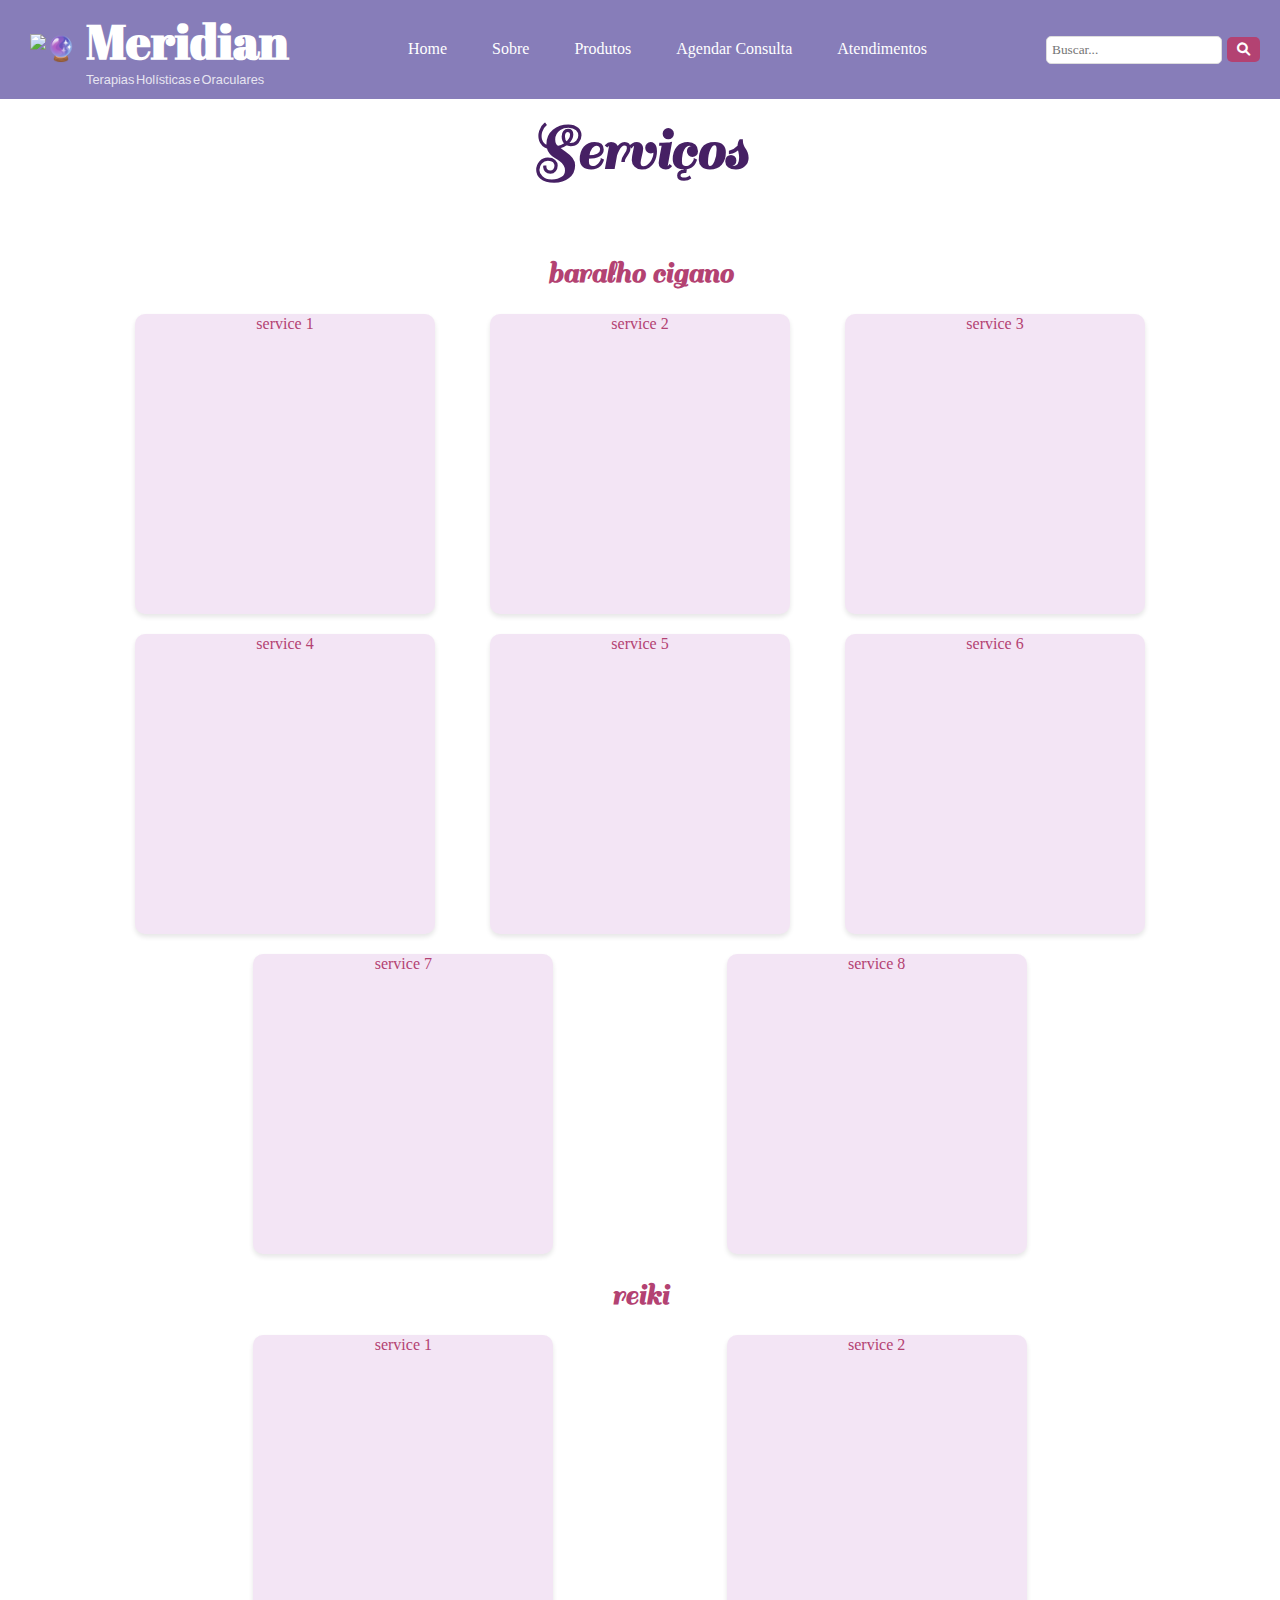
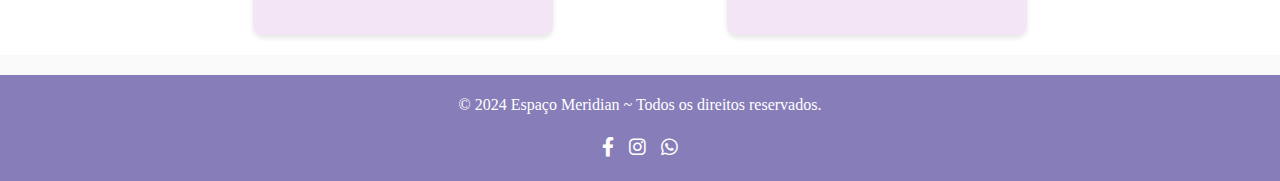
==== index.html @ 686ea46e "projeto do meu amor" ====
<!DOCTYPE html>
<html lang="pt-br">
<head>
  <meta charset="UTF-8">
  <meta name="viewport" content="width=device-width, initial-scale=1.0">
  <title>Terapias Holísticas e Oraculares</title>
  <link rel="stylesheet" href="src/styles/style.css">
  <link rel="stylesheet" href="https://cdnjs.cloudflare.com/ajax/libs/font-awesome/6.0.0-beta3/css/all.min.css">
</head>
<body>
  <!-- Navbar -->
  <header>
    <nav class="navbar">
        <div class="logo-container">
            <img src="https://i.ibb.co/jMVwNyb/tarot.png" alt="🔮" class="logo">
            <div class="logo-container-text">
                <h1 class="logo-title">Meridian</h1>
                <p class="logo-subtitle">Terapias Holísticas e Oraculares</p>
            </div>
        </div>
      <ul class="nav-links"> 
        <li><a href="#home">Home</a></li>
        <li><a href="#sobre">Sobre</a></li>
        <li><a href="#produtos">Produtos</a></li>
        <li><a href="#consultas">Agendar Consulta</a></li>
        <li><a href="#atendimentos">Atendimentos</a></li>
      </ul>
      <div class="search-bar">
        <input type="text" placeholder="Buscar...">
        <button><i class="fas fa-search"></i></button>
      </div>
    </nav>
  </header>
  <main>
    <!-- Slideshow -->
  <div class="slideshow-container">
    <div class="slide fade">
      <img src="imagem1.jpg" alt="Imagem 1">
    </div>
    <div class="slide fade">
      <img src="imagem2.jpg" alt="Imagem 2">
    </div>
    <div class="slide fade">
      <img src="imagem3.jpg" alt="Imagem 3">
    </div>
  </div>
  <!-- Serviços -->
   <section class="service-container">
    <h2 class="service-title">Serviços</h2>
    <h3>baralho cigano</h3>
    <div class="services">
        <div class="service">
            <p>service 1</p>
        </div>
        <div class="service">
            <p>service 2</p>
        </div>
        <div class="service">
            <p>service 3</p>
        </div>
        <div class="service">
            <p>service 4</p>
        </div>
        <div class="service">
            <p>service 5</p>
        </div>
        <div class="service">
            <p>service 6</p>
        </div>
        <div class="service">
            <p>service 7</p>
        </div>
        <div class="service">
            <p>service 8</p>
        </div>
    </div>
    <h3>reiki</h3>
    <div class="services">
        <div class="service">
            <p>service 1</p>
        </div>
        <div class="service">
            <p>service 2</p>
        </div>
        
    </div>
   </section>
  </main>

  <!-- Footer -->
  <footer>
    <div class="footer-content">
      <p>&copy; 2024 Espaço Meridian ~ Todos os direitos reservados.</p>
      <div class="socials">
        <a href="#"><i class="fab fa-facebook-f"></i></a>
        <a href="#"><i class="fab fa-instagram"></i></a>
        <a href="#"><i class="fab fa-whatsapp"></i></a>
      </div>
    </div>
  </footer>
</body>
</html>
---- src/styles/style.css ----
@import url('https://fonts.googleapis.com/css2?family=Sail&display=swap');
@import url('https://fonts.googleapis.com/css2?family=Abril+Fatface&display=swap');
/* Reset */
* {
    margin: 0;
    padding: 0;
    box-sizing: border-box;
  }
  
  /* Corpo */
  body {
    font-family: 'Verdana';
    background-color: #f9f9f9;
    color: #B34272;
    line-height: 1.3;
  }
  
  /* Navbar */
  header {
    background-color: #877DB9;
    color: #fff;
    padding: 10px 20px;
    box-shadow: 0 2px 4px rgba(0, 0, 0, 0.1);
  }
  
  .navbar {
    display: flex;
    align-items: center;
    justify-content: space-between;

  }
  
  .navbar .logo {
    font-size: 1.5rem;
    font-weight: italic;


  }
  
  .navbar ul {
    list-style: none;
    display: flex;
    gap: 15px;
  }
  
  .navbar ul li a {
    color: #fff;
    text-decoration: none;
    padding: 8px 15px;
    transition: background-color 0.3s;
  }
  
  .navbar ul li a:hover {
    background-color: #B34272;
    border-radius: 5px;
    cursor: crosshair;
    font-family: 'Montserrat', Verdana;
    font-style: italic

    
  }

  /* Logo */
.logo-container {
    display: flex;
    align-items: center;
}
.logo-container img{
    padding: 0 10px;
}

.logo-title {
    font-family: 'Abril Fatface', serif;
    font-size: 3rem; 
    color: #fff;
  }
  
  .logo-subtitle {
    font-family: 'Verdana', sans-serif;
    font-size: .8rem;
    color: #fff;
    opacity: 0.8;
    text-align: start;
    word-spacing: -2px;
  }

  
  .search-bar {
    display: flex;
    align-items: center;
    gap: 5px;
  }
  
  .search-bar input {
    padding: 5px;
    border: 1px solid #ddd;
    border-radius: 5px;
    font-family: 'Verdana'
  }
  
  .search-bar button {
    background-color: #B34272;
    border: none;
    color: white;
    padding: 5px 10px;
    border-radius: 5px;
    cursor: crosshair;
    
  }
  
  .search-bar button:hover {
    background-color: #462064;
  }

  .slideshow-container {
    position: relative;
    width: 100%;
    max-width: 800px;
    margin: auto;
    overflow: hidden;
  }
  
  .slide {
    display: none; 
    position: absolute;
    width: 100%;
  }
  
  .slide img {
    width: 100%;
    height: auto;
  }
  
  .fade {
    animation: fade 1.5s;
  }
  
  @keyframes fade {
    from {
      opacity: 0.4;
    }
    to {
      opacity: 1;
    }
}
  /* Serviços */
  .service-container {
    background-color: #fff;
    text-align: center;
    font-family: 'Verdana';
  }
  
  .service-container h3 {
    font-family: 'Sail';
    font-size: 2rem;
    text-align: center;
  }
  .service-title{
    font-family: 'Sail';
    font-size: 2.2rem;
    padding: 10px;
    margin: 0px 200px 50px;
    text-align: center;
    color: #462064;
    font-size: 4rem;
}
  
  .services {
    display: flex;
    flex-wrap: wrap;
    justify-content: space-evenly;
    gap: 20px;
    padding: 20px 100px;
    font-family: 'Verdana'; 
  }
  
  .service {
    background: #f3e5f5;
    border-radius: 10px;
    width: 300px;
    height: 300px;
    box-shadow: 0 3px 5px rgba(0, 0, 0, 0.1);

  }
  
  .service h3 {
    margin-bottom: 10px;
    color: #462064;
  }
  
  .service ul {
    list-style: none;
  }
  /* Footer */
  .service ul li {
    padding: 5px 0;
  }
  
  /* Footer */
  footer {
    background-color: #877DB9;
    color: white;
    text-align: center;
    padding: 20px 10px;
    margin-top: 20px;
  }
  
  .footer-content {
    display: flex;
    flex-direction: column;
    align-items: center;
    gap: 10px;
  }
  
  .footer-content p {
    margin-bottom: 10px;
  }
  
  .socials {
    display: flex;
    gap: 15px;
  }
  
  .socials a {
    color: white;
    text-decoration: none;
    font-size: 1.2rem;
  }
  
  .socials a:hover {
    color: #5f5d61;
    
  }

  /* Personalizando a barra de rolagem */
::-webkit-scrollbar {
    width: 17px; 
    height: 12px; 
  }
  
  ::-webkit-scrollbar-thumb {
    background-image: url('https://i.ibb.co/vv4bfNb/barrinhaaa.jpg');
    background-size: cover; 
    border-radius: 10px;
  }
  
  ::-webkit-scrollbar-track {
    background-color: #f1f1f1; 
    border-radius: 10px;
  }
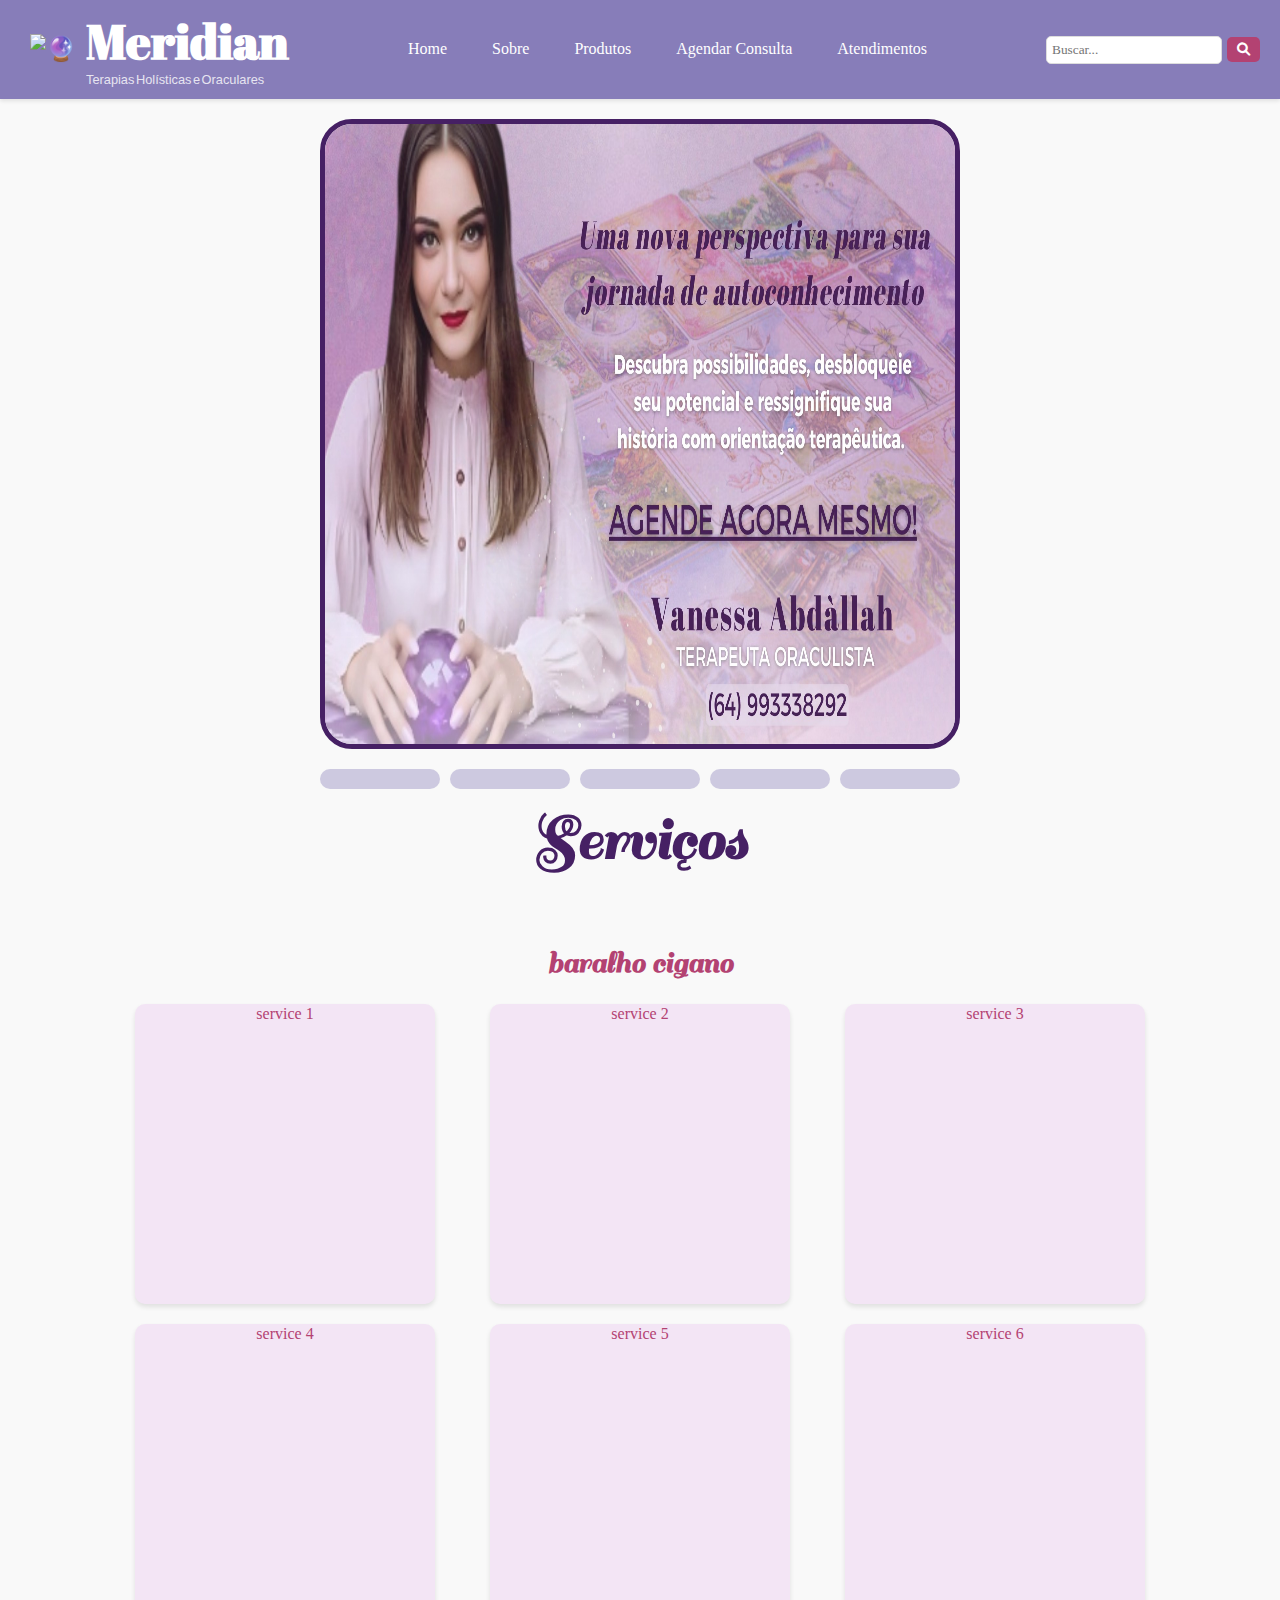
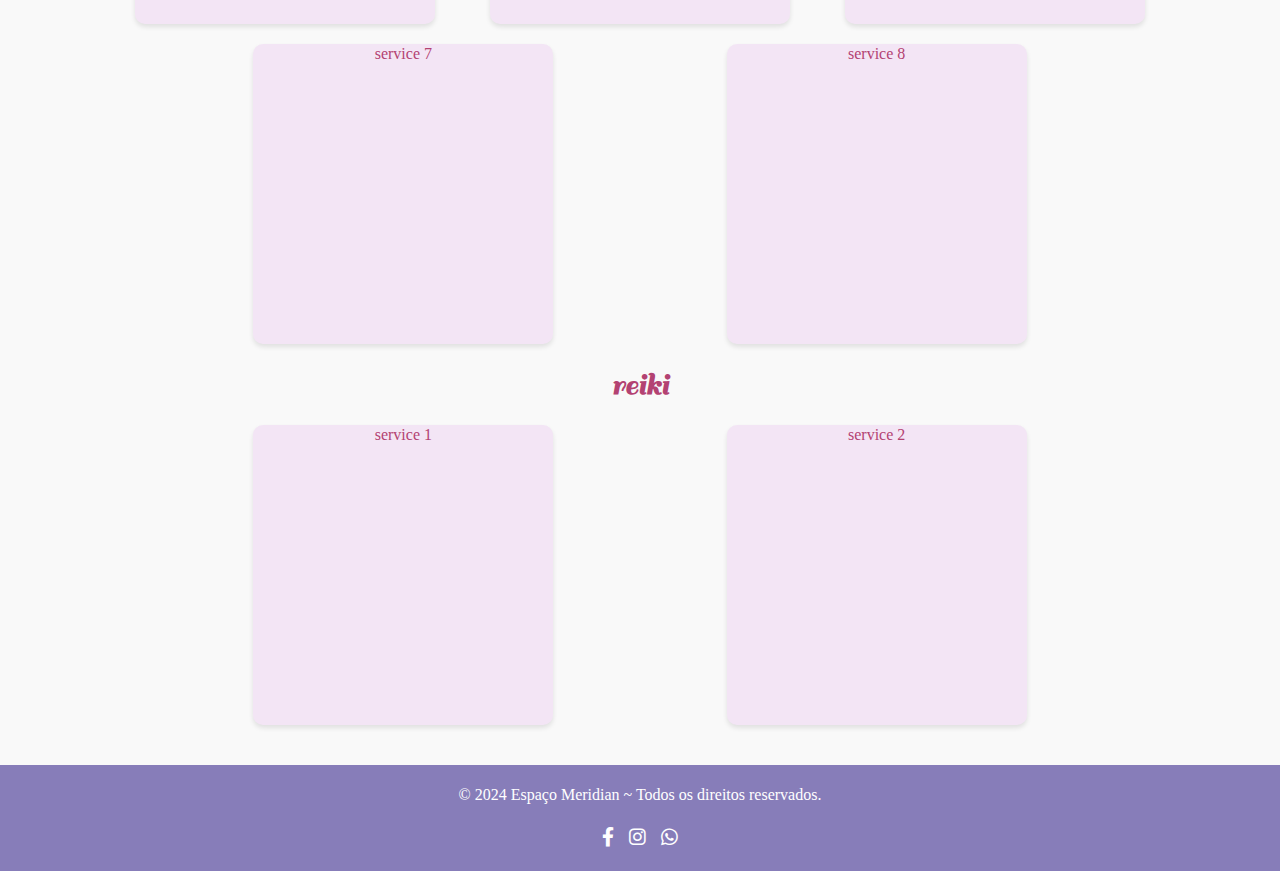
==== commit a839dcad: "carrossel de imagens" ====
--- a/index.html
+++ b/index.html
@@ -6,6 +6,7 @@
   <title>Terapias Holísticas e Oraculares</title>
   <link rel="stylesheet" href="src/styles/style.css">
   <link rel="stylesheet" href="https://cdnjs.cloudflare.com/ajax/libs/font-awesome/6.0.0-beta3/css/all.min.css">
+  <script src="src/scripts/slide.js" defer></script>
 </head>
 <body>
   <!-- Navbar -->
@@ -32,18 +33,20 @@
     </nav>
   </header>
   <main>
-    <!-- Slideshow -->
-  <div class="slideshow-container">
-    <div class="slide fade">
-      <img src="imagem1.jpg" alt="Imagem 1">
+    <div class="slideShow-container">
+        <img src="src/images/abd.png" alt="Vanessa abdallah -terapeuta oraculista, agende agora" class=" slide">
+        <img src="src/images/baralho.png" alt="Imagem 2" class="slide">
+        <img src="src/images/reiki.png" alt="Imagem 3" class="slide">
+        <img src="src/images/banhos.png" alt="Imagem 3" class="slide">
+        <img src="src/images/pets.png" alt="" class="slide">
     </div>
-    <div class="slide fade">
-      <img src="imagem2.jpg" alt="Imagem 2">
+    <div class="image-btn-container">
+      <button class="image-btn"></button>
+      <button class="image-btn"></button>
+      <button class="image-btn"></button>
+      <button class="image-btn"></button>
+      <button class="image-btn"></button>
     </div>
-    <div class="slide fade">
-      <img src="imagem3.jpg" alt="Imagem 3">
-    </div>
-  </div>
   <!-- Serviços -->
    <section class="service-container">
     <h2 class="service-title">Serviços</h2>
--- a/src/styles/style.css
+++ b/src/styles/style.css
@@ -111,41 +111,69 @@
   .search-bar button:hover {
     background-color: #462064;
   }
-
-  .slideshow-container {
-    position: relative;
-    width: 100%;
-    max-width: 800px;
-    margin: auto;
-    overflow: hidden;
-  }
-  
-  .slide {
-    display: none; 
-    position: absolute;
-    width: 100%;
-  }
-  
-  .slide img {
-    width: 100%;
-    height: auto;
-  }
-  
-  .fade {
-    animation: fade 1.5s;
-  }
-  
-  @keyframes fade {
-    from {
-      opacity: 0.4;
-    }
-    to {
-      opacity: 1;
-    }
+/* Animação de Piscar */ 
+@keyframes flash-white { 
+  0% { 
+    opacity: 1; 
+  } 
+  100% { 
+    opacity: 0; 
+  } 
+}
+@keyframes over-flash-white{
+  0%{
+    opacity: 0;
+  }
+  100%{
+    opacity: 1;
+  }
+}
+.fade {
+  animation: flash-white 1s
+}
+.over-fade{
+  opacity: 0;
+  animation: over-flash-white 1s;
+}
+.slideShow-container{
+  margin: auto;
+  width: 50vw;
+  height: 70vh;
+  margin-top: 20px;
+  overflow: hidden;
+  border-radius: 2rem;
+  border: 5px solid #462064;
+  display: flex;
+}
+.slideShow-container img{
+  width: 100%;
+  height: 100%;
+  transition: 1s ease-in-out;
+}
+.image-btn-container{
+  margin: auto;
+  width: 50%;
+  height: 20px;
+  margin-top: 20px;
+  display: flex;
+  justify-content: space-around;
+  gap: 10px;
+}
+.image-btn{
+  width: 100%;
+  height: 100%;
+  border-radius: 2rem;
+  border: none;
+  background-color: #877db962;
+  transition: .3s;
+  cursor: pointer;
+}
+.image-btn:hover{
+  transform: translateY(-2px);
+  background-color: #877db9a9;
 }
   /* Serviços */
   .service-container {
-    background-color: #fff;
     text-align: center;
     font-family: 'Verdana';
   }
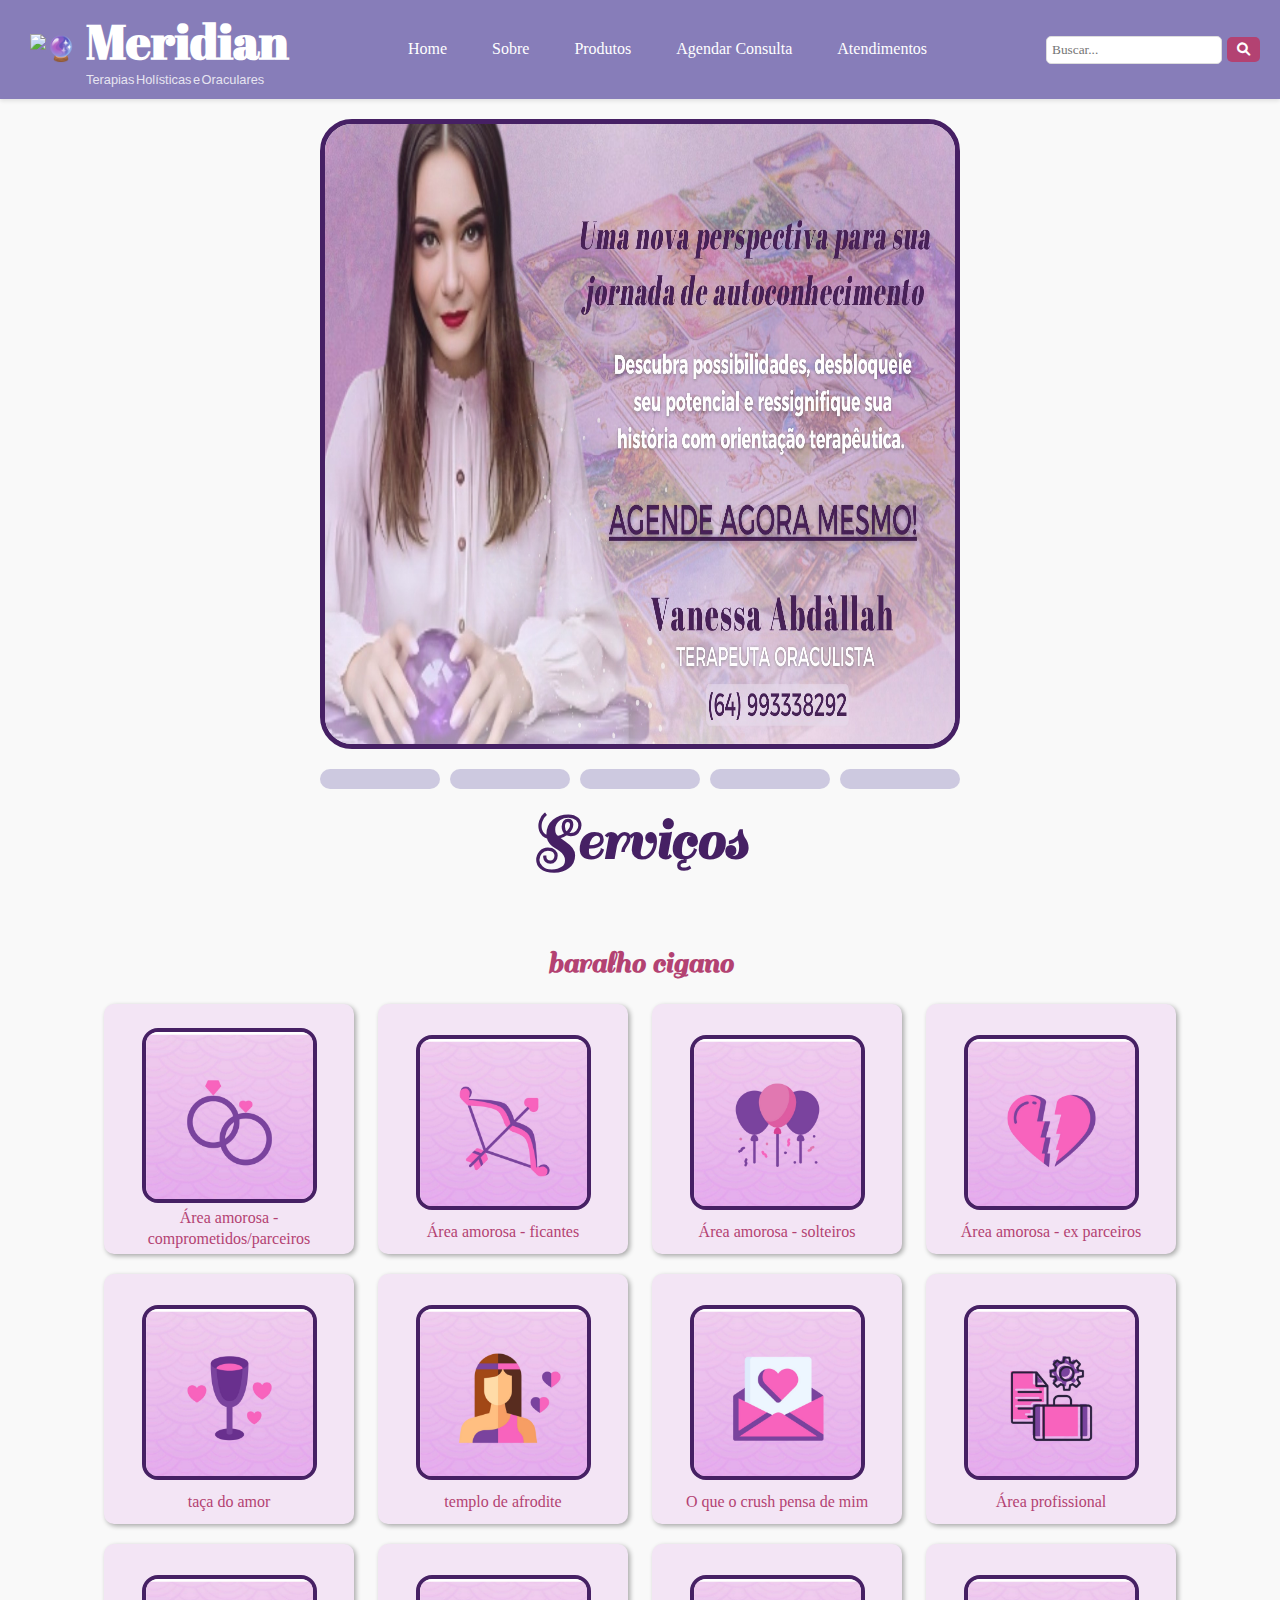
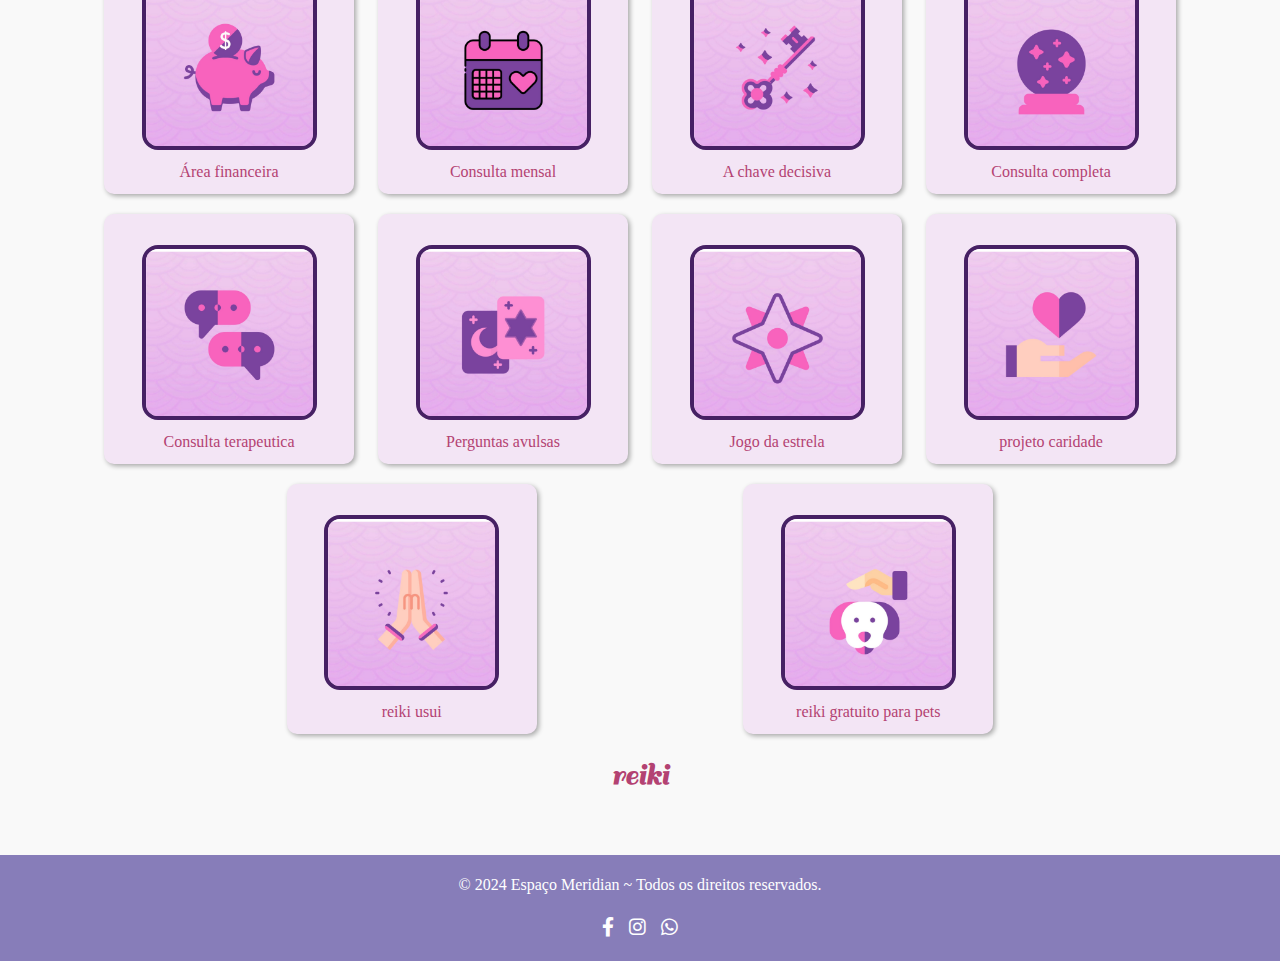
==== commit 3e767c90: "update" ====
--- a/index.html
+++ b/index.html
@@ -7,6 +7,7 @@
   <link rel="stylesheet" href="src/styles/style.css">
   <link rel="stylesheet" href="https://cdnjs.cloudflare.com/ajax/libs/font-awesome/6.0.0-beta3/css/all.min.css">
   <script src="src/scripts/slide.js" defer></script>
+  <script src="src/scripts/search.js" defer></script>
 </head>
 <body>
   <!-- Navbar -->
@@ -27,8 +28,8 @@
         <li><a href="#atendimentos">Atendimentos</a></li>
       </ul>
       <div class="search-bar">
-        <input type="text" placeholder="Buscar...">
-        <button><i class="fas fa-search"></i></button>
+        <input type="text" placeholder="Buscar..." id="search-input">
+        <button id="search-btn"><i class="fas fa-search"></i></button>
       </div>
     </nav>
   </header>
@@ -53,37 +54,79 @@
     <h3>baralho cigano</h3>
     <div class="services">
         <div class="service">
-            <p>service 1</p>
+          <img src="src/images/service-images/rings.jpeg" alt="Área amorosa - comprometidos/parceiros">
+          <p>Área amorosa - comprometidos/parceiros</p>
         </div>
         <div class="service">
-            <p>service 2</p>
+            <img src="src/images/service-images/arrow.jpeg" alt="Área amorosa - ficantes">
+            <p>Área amorosa - ficantes</p>
         </div>
         <div class="service">
-            <p>service 3</p>
+            <img src="src/images/service-images/ballon.jpeg" alt="Área amorosa - solteiros">
+            <p>Área amorosa - solteiros</p>
         </div>
         <div class="service">
-            <p>service 4</p>
+            <img src="src/images/service-images/broken-heart.jpeg" alt="Área amorosa - ex parceiros">
+            <p>Área amorosa - ex parceiros</p>
         </div>
         <div class="service">
-            <p>service 5</p>
+            <img src="src/images/service-images/glass.jpeg" alt="taça do amor">
+            <p>taça do amor</p>
         </div>
         <div class="service">
-            <p>service 6</p>
+            <img src="src/images/service-images/afrodite.png" alt="templo de afrodite">
+            <p>templo de afrodite</p>
         </div>
         <div class="service">
-            <p>service 7</p>
+            <img src="src/images/service-images/bff.png" alt="O que o crush pensa de mim">
+            <p>O que o crush pensa de mim</p>
         </div>
         <div class="service">
-            <p>service 8</p>
+            <img src="src/images/service-images/work.jpeg" alt="Área profissional">
+            <p>Área profissional</p>
+        </div>
+        <div class="service">
+            <img src="src/images/service-images/pig.png" alt="Área financeira">
+            <p>Área financeira</p>
+        </div>
+        <div class="service">
+            <img src="src/images/service-images/date.jpeg" alt="Consulta mensal">
+            <p>Consulta mensal</p>
+        </div>
+        <div class="service">
+            <img src="src/images/service-images/key.jpeg" alt="A chave decisiva">
+            <p>A chave decisiva</p>
+        </div>
+        <div class="service">
+            <img src="src/images/service-images/cristal-ball.jpeg" alt="Consulta completa">
+            <p>Consulta completa</p>
+        </div>
+        <div class="service">
+            <img src="src/images/service-images/talk.jpeg" alt="Consulta -terapeutica">
+            <p>Consulta terapeutica</p>
+        </div>
+        <div class="service">
+            <img src="src/images/service-images/cards.jpeg" alt="Perguntas avulsas">
+            <p>Perguntas avulsas</p>
+        </div>
+        <div class="service">
+            <img src="src/images/service-images/star.png" alt="Jogo da estrela">
+            <p>Jogo da estrela</p>
+        </div>
+        <div class="service">
+            <img src="src/images/service-images/caridade.png" alt="projeto caridade ">
+            <p>projeto caridade </p>
         </div>
     </div>
     <h3>reiki</h3>
     <div class="services">
         <div class="service">
-            <p>service 1</p>
+            <img src="src/images/service-images/hand.jpeg" alt="heiki usui">
+            <p>reiki usui</p>
         </div>
         <div class="service">
-            <p>service 2</p>
+            <img src="src/images/service-images/pets-service.jpeg" alt="heiki gratuito para pets">
+            <p>reiki gratuito para pets</p>
         </div>
         
     </div>
--- a/src/styles/style.css
+++ b/src/styles/style.css
@@ -205,10 +205,20 @@
   .service {
     background: #f3e5f5;
     border-radius: 10px;
-    width: 300px;
-    height: 300px;
+    width: 250px;
+    height: 250px;
     box-shadow: 0 3px 5px rgba(0, 0, 0, 0.1);
-
+    display: flex;
+    flex-direction: column;
+    justify-content: space-evenly;
+    align-items: center;
+    box-shadow: 2px 2px 5px rgba(0, 0, 0, 0.329);
+  }
+  .service img{
+    width: 70%;
+    border-radius: 1rem;
+    margin-top: 20px;
+    border: 4px solid #462064;
   }
   
   .service h3 {
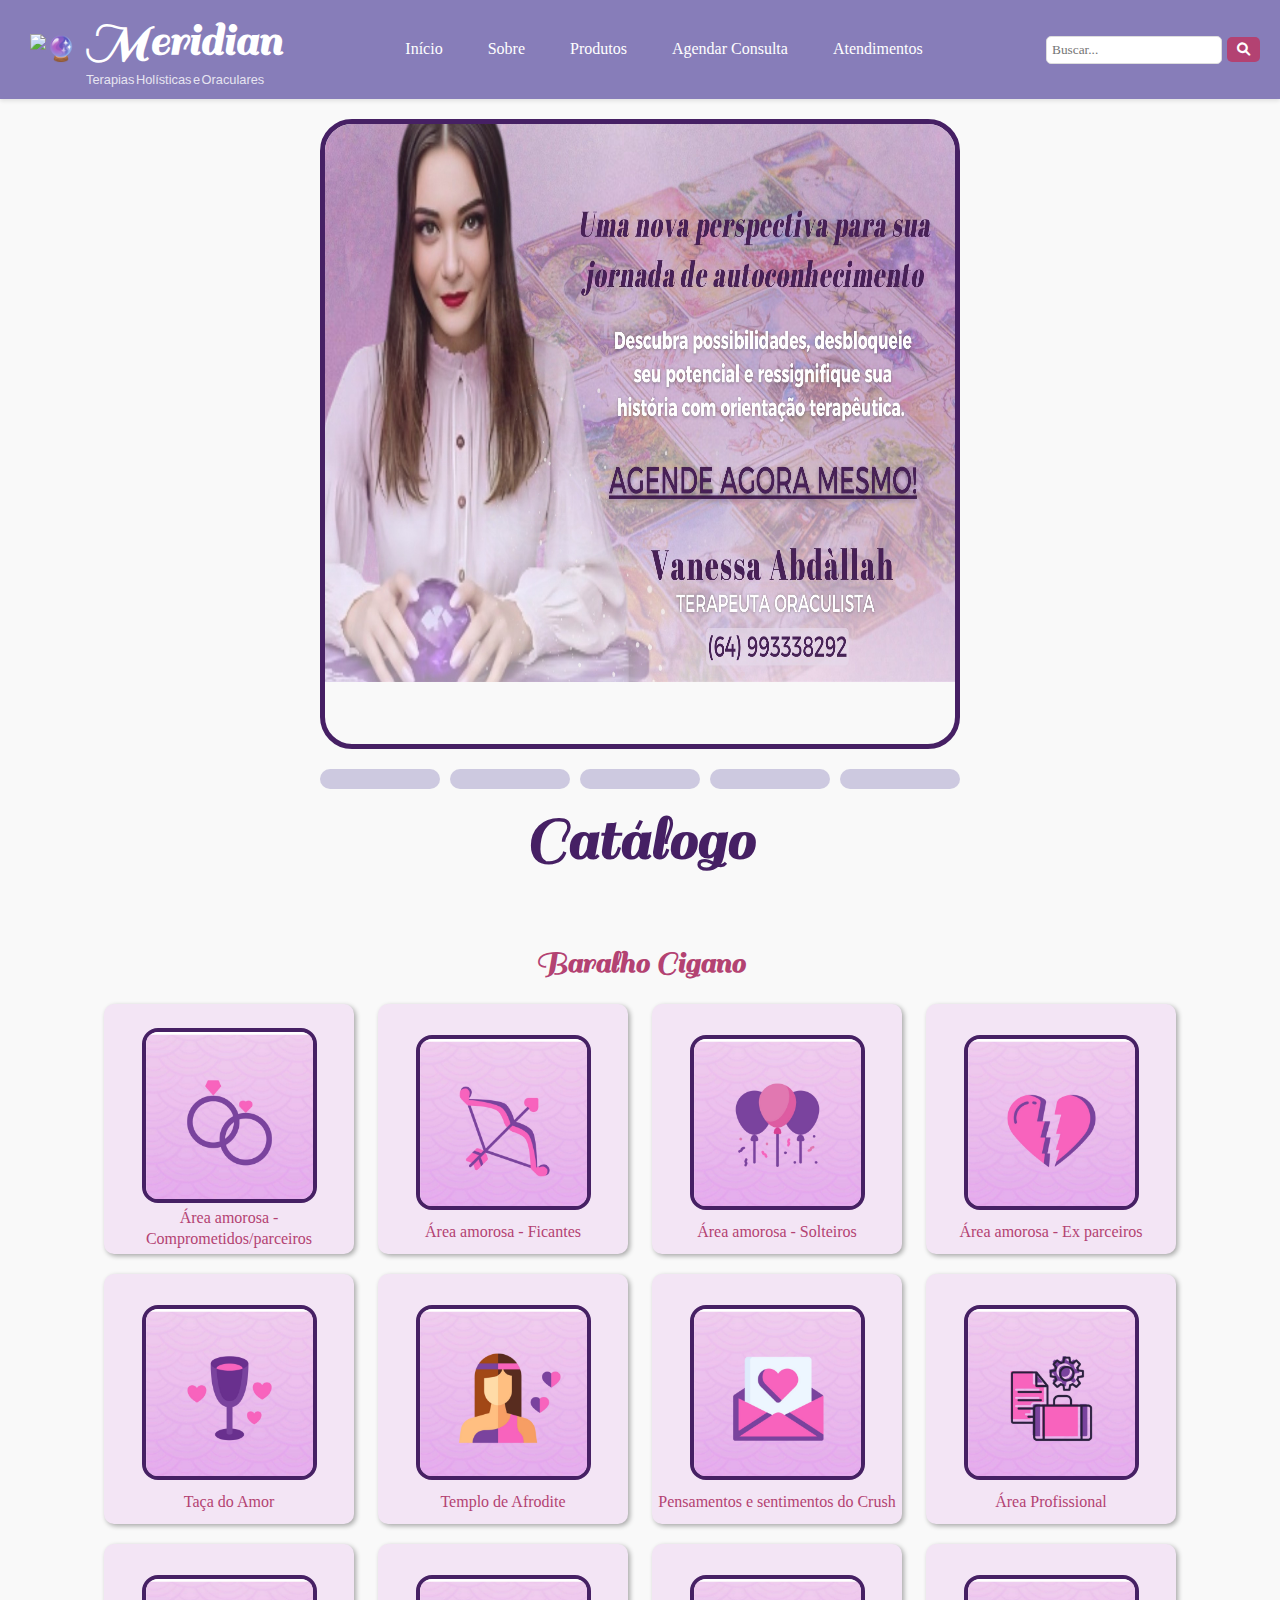
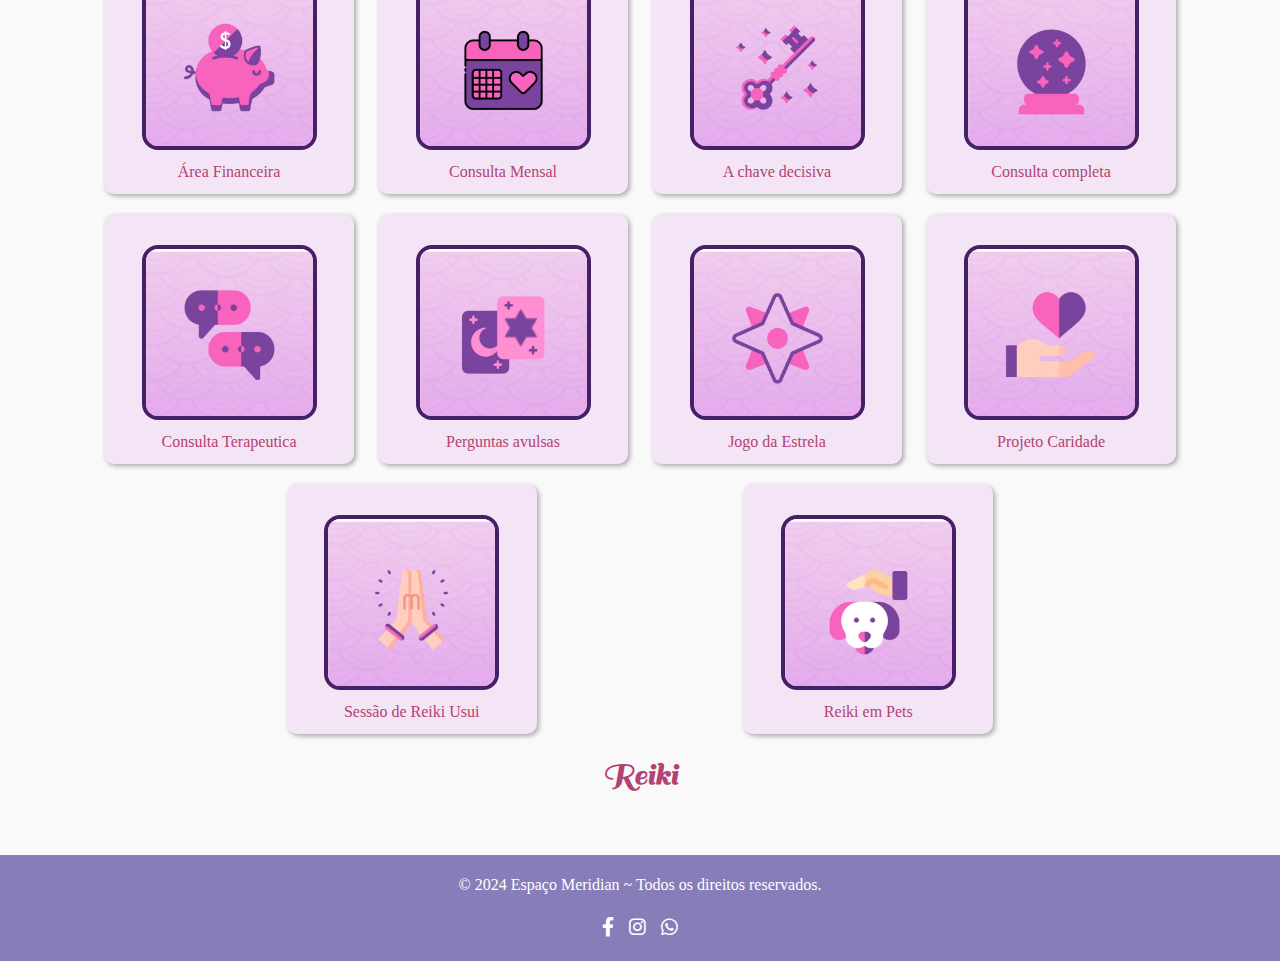
==== commit cd0470ab: "vanessa fez css inline" ====
--- a/index.html
+++ b/index.html
@@ -21,8 +21,8 @@
             </div>
         </div>
       <ul class="nav-links"> 
-        <li><a href="#home">Home</a></li>
-        <li><a href="#sobre">Sobre</a></li>
+        <li><a href="#home">Início</a></li>
+        <li><a href="src/Pages/sobre_mim.html">Sobre</a></li>
         <li><a href="#produtos">Produtos</a></li>
         <li><a href="#consultas">Agendar Consulta</a></li>
         <li><a href="#atendimentos">Atendimentos</a></li>
@@ -35,7 +35,7 @@
   </header>
   <main>
     <div class="slideShow-container">
-        <img src="src/images/abd.png" alt="Vanessa abdallah -terapeuta oraculista, agende agora" class=" slide">
+        <img src="src/images/abd.png" alt="Vanessa Abdallah -terapeuta oraculista, agende agora" class=" slide">
         <img src="src/images/baralho.png" alt="Imagem 2" class="slide">
         <img src="src/images/reiki.png" alt="Imagem 3" class="slide">
         <img src="src/images/banhos.png" alt="Imagem 3" class="slide">
@@ -50,48 +50,48 @@
     </div>
   <!-- Serviços -->
    <section class="service-container">
-    <h2 class="service-title">Serviços</h2>
-    <h3>baralho cigano</h3>
+    <h2 class="service-title">Catálogo</h2>
+    <h3>Baralho Cigano</h3>
     <div class="services">
         <div class="service">
           <img src="src/images/service-images/rings.jpeg" alt="Área amorosa - comprometidos/parceiros">
-          <p>Área amorosa - comprometidos/parceiros</p>
+          <p>Área amorosa - Comprometidos/parceiros</p>
         </div>
         <div class="service">
             <img src="src/images/service-images/arrow.jpeg" alt="Área amorosa - ficantes">
-            <p>Área amorosa - ficantes</p>
+            <p>Área amorosa - Ficantes</p>
         </div>
         <div class="service">
             <img src="src/images/service-images/ballon.jpeg" alt="Área amorosa - solteiros">
-            <p>Área amorosa - solteiros</p>
+            <p>Área amorosa - Solteiros</p>
         </div>
         <div class="service">
             <img src="src/images/service-images/broken-heart.jpeg" alt="Área amorosa - ex parceiros">
-            <p>Área amorosa - ex parceiros</p>
+            <p>Área amorosa - Ex parceiros</p>
         </div>
         <div class="service">
             <img src="src/images/service-images/glass.jpeg" alt="taça do amor">
-            <p>taça do amor</p>
+            <p>Taça do Amor</p>
         </div>
         <div class="service">
             <img src="src/images/service-images/afrodite.png" alt="templo de afrodite">
-            <p>templo de afrodite</p>
+            <p>Templo de Afrodite</p>
         </div>
         <div class="service">
             <img src="src/images/service-images/bff.png" alt="O que o crush pensa de mim">
-            <p>O que o crush pensa de mim</p>
+            <p>Pensamentos e sentimentos do Crush</p>
         </div>
         <div class="service">
             <img src="src/images/service-images/work.jpeg" alt="Área profissional">
-            <p>Área profissional</p>
+            <p>Área Profissional</p>
         </div>
         <div class="service">
             <img src="src/images/service-images/pig.png" alt="Área financeira">
-            <p>Área financeira</p>
+            <p>Área Financeira</p>
         </div>
         <div class="service">
             <img src="src/images/service-images/date.jpeg" alt="Consulta mensal">
-            <p>Consulta mensal</p>
+            <p>Consulta Mensal</p>
         </div>
         <div class="service">
             <img src="src/images/service-images/key.jpeg" alt="A chave decisiva">
@@ -103,7 +103,7 @@
         </div>
         <div class="service">
             <img src="src/images/service-images/talk.jpeg" alt="Consulta -terapeutica">
-            <p>Consulta terapeutica</p>
+            <p>Consulta Terapeutica</p>
         </div>
         <div class="service">
             <img src="src/images/service-images/cards.jpeg" alt="Perguntas avulsas">
@@ -111,22 +111,22 @@
         </div>
         <div class="service">
             <img src="src/images/service-images/star.png" alt="Jogo da estrela">
-            <p>Jogo da estrela</p>
+            <p>Jogo da Estrela</p>
         </div>
         <div class="service">
             <img src="src/images/service-images/caridade.png" alt="projeto caridade ">
-            <p>projeto caridade </p>
+            <p>Projeto Caridade </p>
         </div>
     </div>
-    <h3>reiki</h3>
+    <h3>Reiki</h3>
     <div class="services">
         <div class="service">
             <img src="src/images/service-images/hand.jpeg" alt="heiki usui">
-            <p>reiki usui</p>
+            <p>Sessão de Reiki Usui</p>
         </div>
         <div class="service">
             <img src="src/images/service-images/pets-service.jpeg" alt="heiki gratuito para pets">
-            <p>reiki gratuito para pets</p>
+            <p>Reiki em Pets</p>
         </div>
         
     </div>
--- a/src/styles/style.css
+++ b/src/styles/style.css
@@ -70,7 +70,7 @@
 }
 
 .logo-title {
-    font-family: 'Abril Fatface', serif;
+    font-family: 'Sail', serif;
     font-size: 3rem; 
     color: #fff;
   }
@@ -147,7 +147,7 @@
 }
 .slideShow-container img{
   width: 100%;
-  height: 100%;
+  height: 90%;
   transition: 1s ease-in-out;
 }
 .image-btn-container{
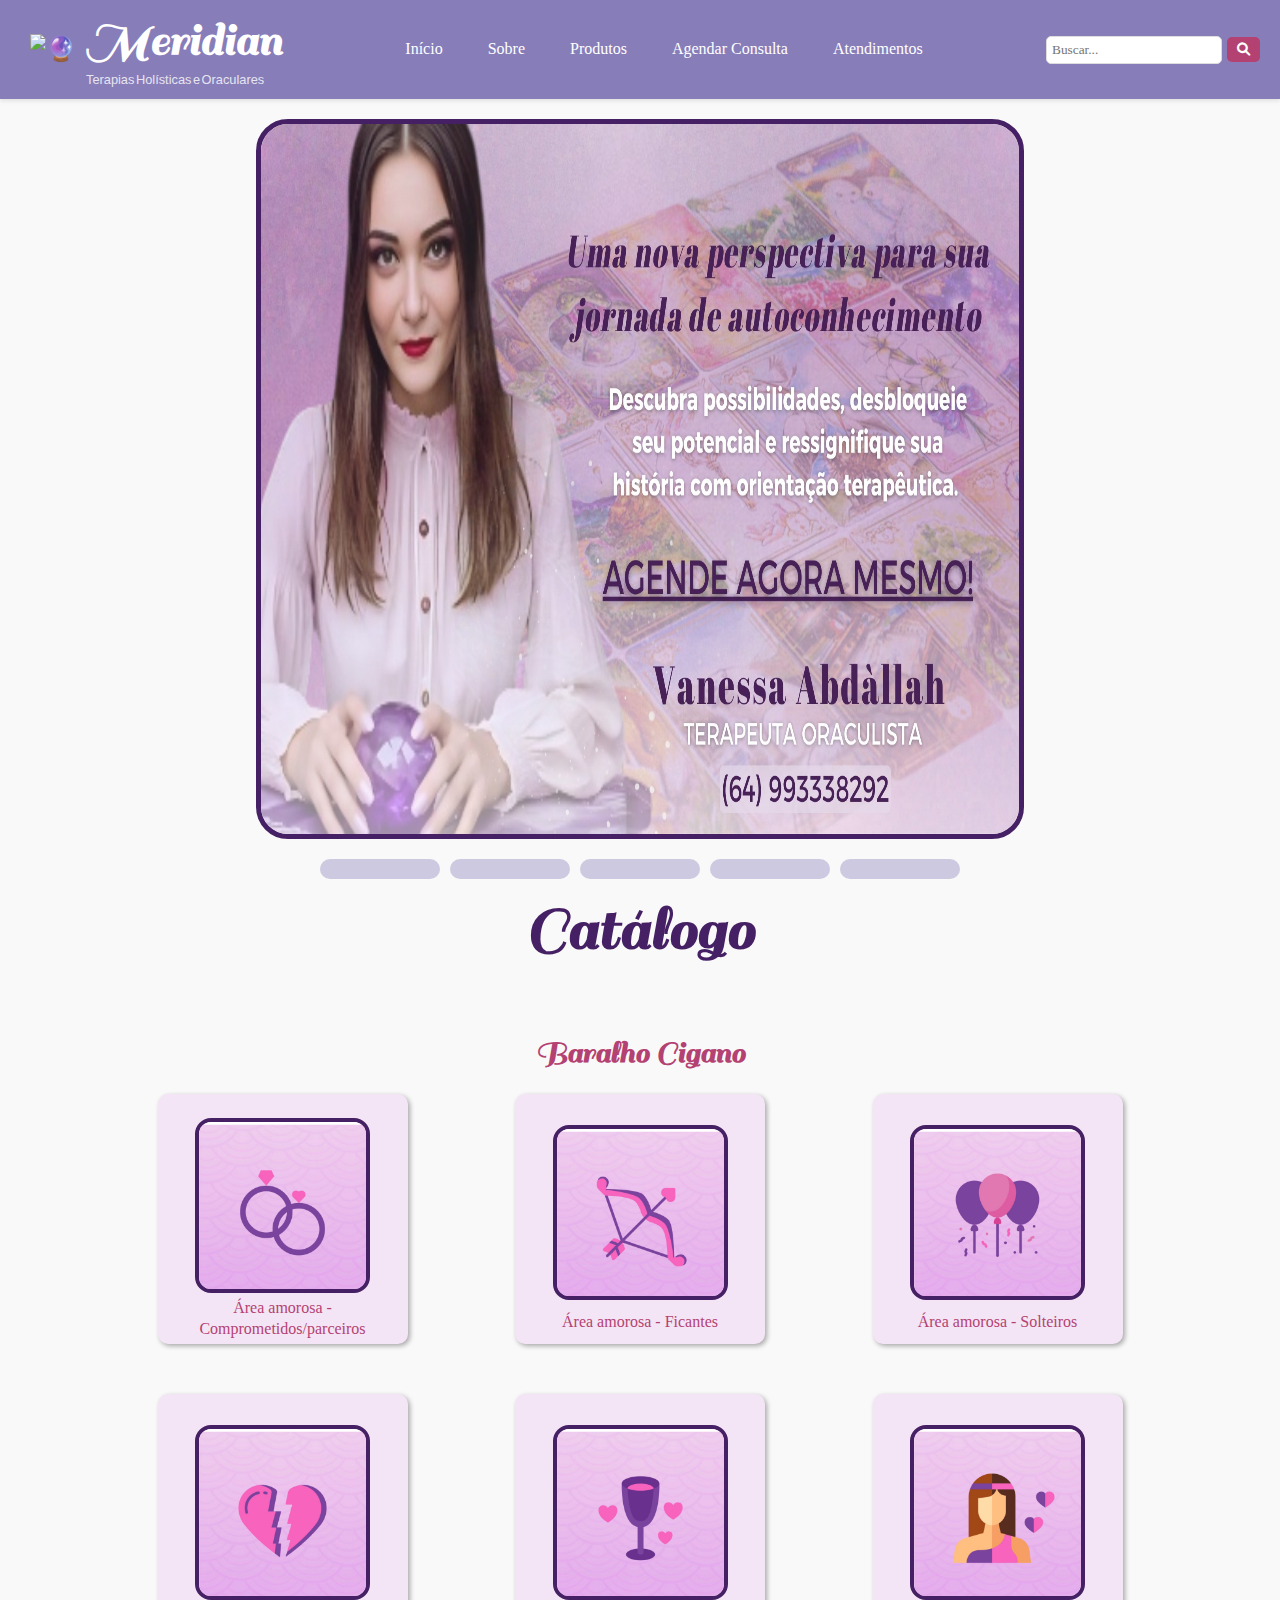
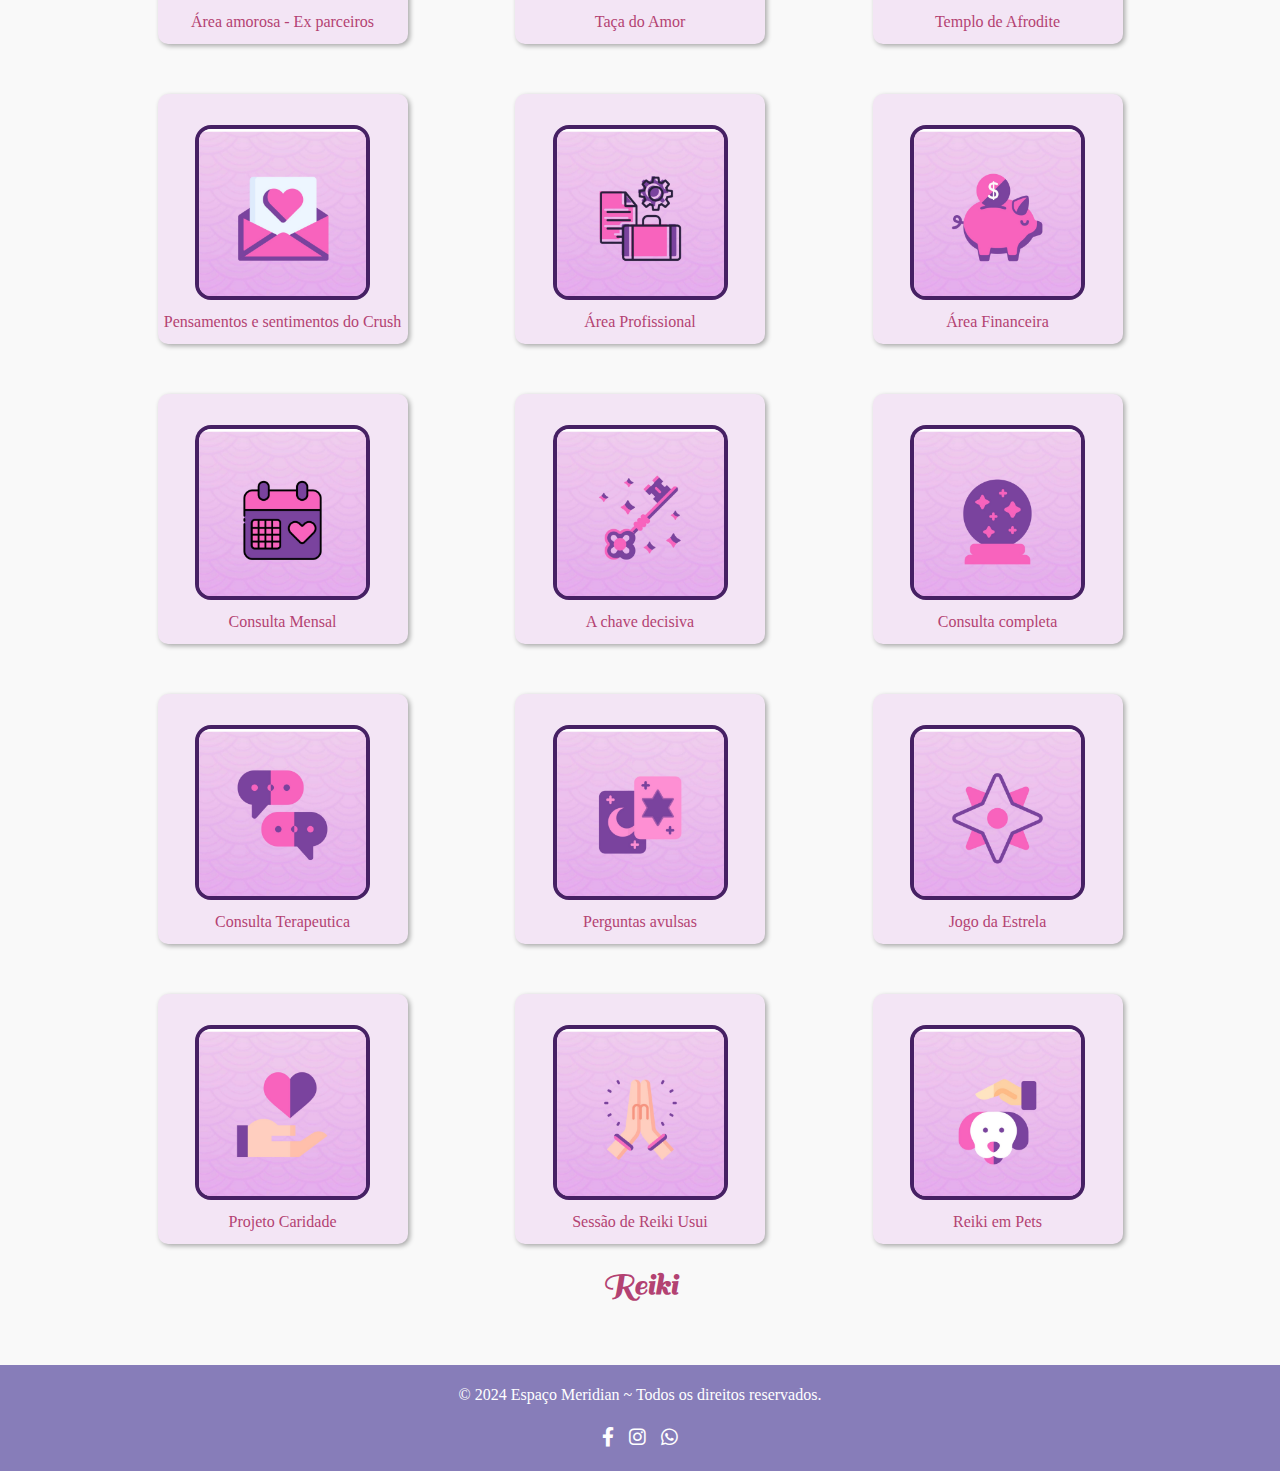
==== commit 81e53e89: "acessibilidade" ====
--- a/index.html
+++ b/index.html
@@ -3,14 +3,18 @@
 <head>
   <meta charset="UTF-8">
   <meta name="viewport" content="width=device-width, initial-scale=1.0">
+  <meta name="description" content="espaço de terápias olísticas e oraculares eleve sua energia e alcance a paz interior - agende já sua sessão; heiki; leituras de baralho cigano com foco terapeutico">
   <title>Terapias Holísticas e Oraculares</title>
+  <!-- meus css's -->
+  <link rel="stylesheet" href="src/styles/header&footer.css">
   <link rel="stylesheet" href="src/styles/style.css">
+  <!-- links externos -->
   <link rel="stylesheet" href="https://cdnjs.cloudflare.com/ajax/libs/font-awesome/6.0.0-beta3/css/all.min.css">
+  <!-- meus scripts -->
   <script src="src/scripts/slide.js" defer></script>
   <script src="src/scripts/search.js" defer></script>
 </head>
 <body>
-  <!-- Navbar -->
   <header>
     <nav class="navbar">
         <div class="logo-container">
@@ -21,113 +25,113 @@
             </div>
         </div>
       <ul class="nav-links"> 
-        <li><a href="#home">Início</a></li>
-        <li><a href="src/Pages/sobre_mim.html">Sobre</a></li>
-        <li><a href="#produtos">Produtos</a></li>
+        <li><a href="index.html" title="página de início">Início</a></li>
+        <li><a href="src/Pages/sobre_mim.html" title="página de informação sobre a autora">Sobre</a></li>
+        <li><a href="src/Pages/services.html">Produtos</a></li>
         <li><a href="#consultas">Agendar Consulta</a></li>
         <li><a href="#atendimentos">Atendimentos</a></li>
       </ul>
       <div class="search-bar">
-        <input type="text" placeholder="Buscar..." id="search-input">
-        <button id="search-btn"><i class="fas fa-search"></i></button>
+        <input type="text" placeholder="Buscar..." id="search-input" aria-label="barra de pesquisa - digite o que deseja procurar">
+        <button id="search-btn" aria-label="botão de pesquisar"><i class="fas fa-search"></i></button>
       </div>
     </nav>
   </header>
   <main>
-    <div class="slideShow-container">
+    <div class="slideShow-container" aria-hidden="false">
         <img src="src/images/abd.png" alt="Vanessa Abdallah -terapeuta oraculista, agende agora" class=" slide">
         <img src="src/images/baralho.png" alt="Imagem 2" class="slide">
         <img src="src/images/reiki.png" alt="Imagem 3" class="slide">
         <img src="src/images/banhos.png" alt="Imagem 3" class="slide">
         <img src="src/images/pets.png" alt="" class="slide">
     </div>
-    <div class="image-btn-container">
-      <button class="image-btn"></button>
-      <button class="image-btn"></button>
-      <button class="image-btn"></button>
-      <button class="image-btn"></button>
-      <button class="image-btn"></button>
+    <div class="image-btn-container" aria-hidden="false">
+      <button class="image-btn" tabindex="-1"></button>
+      <button class="image-btn" tabindex="-1"></button>
+      <button class="image-btn" tabindex="-1"></button>
+      <button class="image-btn" tabindex="-1"></button>
+      <button class="image-btn" tabindex="-1"></button>
     </div>
   <!-- Serviços -->
-   <section class="service-container">
+   <section class="service-container" aria-label="sessão de serviços" tabindex="0">
     <h2 class="service-title">Catálogo</h2>
     <h3>Baralho Cigano</h3>
     <div class="services">
-        <div class="service">
+        <article class="service" tabindex="0">
           <img src="src/images/service-images/rings.jpeg" alt="Área amorosa - comprometidos/parceiros">
           <p>Área amorosa - Comprometidos/parceiros</p>
-        </div>
-        <div class="service">
+        </article>
+        <article class="service" tabindex="0">
             <img src="src/images/service-images/arrow.jpeg" alt="Área amorosa - ficantes">
             <p>Área amorosa - Ficantes</p>
-        </div>
-        <div class="service">
+        </article>
+        <article class="service" tabindex="0">
             <img src="src/images/service-images/ballon.jpeg" alt="Área amorosa - solteiros">
             <p>Área amorosa - Solteiros</p>
-        </div>
-        <div class="service">
+        </article>
+        <article class="service" tabindex="0">
             <img src="src/images/service-images/broken-heart.jpeg" alt="Área amorosa - ex parceiros">
             <p>Área amorosa - Ex parceiros</p>
-        </div>
-        <div class="service">
+        </article>
+        <article class="service" tabindex="0">
             <img src="src/images/service-images/glass.jpeg" alt="taça do amor">
             <p>Taça do Amor</p>
-        </div>
-        <div class="service">
+        </article>
+        <article class="service" tabindex="0">
             <img src="src/images/service-images/afrodite.png" alt="templo de afrodite">
             <p>Templo de Afrodite</p>
-        </div>
-        <div class="service">
+        </article>
+        <article class="service" tabindex="0">
             <img src="src/images/service-images/bff.png" alt="O que o crush pensa de mim">
             <p>Pensamentos e sentimentos do Crush</p>
-        </div>
-        <div class="service">
+        </article>
+        <article class="service" tabindex="0">
             <img src="src/images/service-images/work.jpeg" alt="Área profissional">
             <p>Área Profissional</p>
-        </div>
-        <div class="service">
+        </article>
+        <article class="service" tabindex="0">
             <img src="src/images/service-images/pig.png" alt="Área financeira">
             <p>Área Financeira</p>
-        </div>
-        <div class="service">
+        </article>
+        <article class="service" tabindex="0">
             <img src="src/images/service-images/date.jpeg" alt="Consulta mensal">
             <p>Consulta Mensal</p>
-        </div>
-        <div class="service">
+        </article>
+        <article class="service" tabindex="0">
             <img src="src/images/service-images/key.jpeg" alt="A chave decisiva">
             <p>A chave decisiva</p>
-        </div>
-        <div class="service">
+        </article>
+        <article class="service" tabindex="0">
             <img src="src/images/service-images/cristal-ball.jpeg" alt="Consulta completa">
             <p>Consulta completa</p>
-        </div>
-        <div class="service">
+        </article>
+        <article class="service" tabindex="0">
             <img src="src/images/service-images/talk.jpeg" alt="Consulta -terapeutica">
             <p>Consulta Terapeutica</p>
-        </div>
-        <div class="service">
+        </article>
+        <article class="service" tabindex="0">
             <img src="src/images/service-images/cards.jpeg" alt="Perguntas avulsas">
             <p>Perguntas avulsas</p>
-        </div>
-        <div class="service">
+        </article>
+        <article class="service" tabindex="0">
             <img src="src/images/service-images/star.png" alt="Jogo da estrela">
             <p>Jogo da Estrela</p>
-        </div>
-        <div class="service">
+        </article>
+        <article class="service" tabindex="0">
             <img src="src/images/service-images/caridade.png" alt="projeto caridade ">
             <p>Projeto Caridade </p>
-        </div>
+        </article>
     </div>
     <h3>Reiki</h3>
     <div class="services">
-        <div class="service">
+        <article class="service" tabindex="0">
             <img src="src/images/service-images/hand.jpeg" alt="heiki usui">
             <p>Sessão de Reiki Usui</p>
-        </div>
-        <div class="service">
+        </article>
+        <article class="service" tabindex="0">
             <img src="src/images/service-images/pets-service.jpeg" alt="heiki gratuito para pets">
             <p>Reiki em Pets</p>
-        </div>
+        </article>
         
     </div>
    </section>
--- a/src/styles/header&footer.css
+++ b/src/styles/header&footer.css
@@ -0,0 +1,162 @@
+@import url('https://fonts.googleapis.com/css2?family=Sail&display=swap');
+@import url('https://fonts.googleapis.com/css2?family=Abril+Fatface&display=swap');
+/* Reset */
+* {
+    margin: 0;
+    padding: 0;
+    box-sizing: border-box;
+  }
+  
+  /* Corpo */
+  body {
+    font-family: 'Verdana';
+    background-color: #f9f9f9;
+    color: #B34272;
+    line-height: 1.3;
+  }
+  
+  /* Navbar */
+  header {
+    background-color: #877DB9;
+    color: #fff;
+    padding: 10px 20px;
+    box-shadow: 0 2px 4px rgba(0, 0, 0, 0.1);
+  }
+  
+  .navbar {
+    display: flex;
+    align-items: center;
+    justify-content: space-between;
+
+  }
+  
+  .navbar .logo {
+    font-size: 1.5rem;
+    font-weight: italic;
+
+
+  }
+  
+  .navbar ul {
+    list-style: none;
+    display: flex;
+    gap: 15px;
+  }
+  
+  .navbar ul li a {
+    color: #fff;
+    text-decoration: none;
+    padding: 8px 15px;
+    transition: background-color 0.3s;
+  }
+  
+  .navbar ul li a:hover {
+    background-color: #B34272;
+    border-radius: 5px;
+    cursor: crosshair;
+    font-family: 'Montserrat', Verdana;
+    font-style: italic    
+  }
+    /* Logo */
+.logo-container {
+    display: flex;
+    align-items: center;
+}
+.logo-container img{
+    padding: 0 10px;
+}
+
+.logo-title {
+    font-family: 'Sail', serif;
+    font-size: 3rem; 
+    color: #fff;
+  }
+  
+  .logo-subtitle {
+    font-family: 'Verdana', sans-serif;
+    font-size: .8rem;
+    color: #fff;
+    opacity: 0.8;
+    text-align: start;
+    word-spacing: -2px;
+  }
+
+  
+  .search-bar {
+    display: flex;
+    align-items: center;
+    gap: 5px;
+  }
+  
+  .search-bar input {
+    padding: 5px;
+    border: 1px solid #ddd;
+    border-radius: 5px;
+    font-family: 'Verdana'
+  }
+  
+  .search-bar button {
+    background-color: #B34272;
+    border: none;
+    color: white;
+    padding: 5px 10px;
+    border-radius: 5px;
+    cursor: crosshair;
+    
+  }
+  
+  .search-bar button:hover {
+    background-color: #462064;
+  }
+ /* Footer */
+ footer {
+    background-color: #877DB9;
+    color: white;
+    text-align: center;
+    padding: 20px 10px;
+    margin-top: 20px;
+  }
+  
+  .footer-content {
+    display: flex;
+    flex-direction: column;
+    align-items: center;
+    gap: 10px;
+  }
+  
+  .footer-content p {
+    margin-bottom: 10px;
+  }
+  
+  .socials {
+    display: flex;
+    gap: 15px;
+  }
+  
+  .socials a {
+    color: white;
+    text-decoration: none;
+    font-size: 1.2rem;
+  }
+  
+  .socials a:hover {
+    color: #5f5d61;
+    
+  }
+
+  /* Personalizando a barra de rolagem */
+::-webkit-scrollbar {
+    width: 17px; 
+    height: 12px; 
+  }
+  
+  ::-webkit-scrollbar-thumb {
+    background-image: url('https://i.ibb.co/vv4bfNb/barrinhaaa.jpg');
+    background-size: cover; 
+    border-radius: 10px;
+  }
+  
+  ::-webkit-scrollbar-track {
+    background-color: #f1f1f1; 
+    border-radius: 10px;
+  }--- a/src/styles/style.css
+++ b/src/styles/style.css
@@ -1,144 +1,8 @@
-@import url('https://fonts.googleapis.com/css2?family=Sail&display=swap');
-@import url('https://fonts.googleapis.com/css2?family=Abril+Fatface&display=swap');
-/* Reset */
-* {
-    margin: 0;
-    padding: 0;
-    box-sizing: border-box;
-  }
-  
-  /* Corpo */
-  body {
-    font-family: 'Verdana';
-    background-color: #f9f9f9;
-    color: #B34272;
-    line-height: 1.3;
-  }
-  
-  /* Navbar */
-  header {
-    background-color: #877DB9;
-    color: #fff;
-    padding: 10px 20px;
-    box-shadow: 0 2px 4px rgba(0, 0, 0, 0.1);
-  }
-  
-  .navbar {
-    display: flex;
-    align-items: center;
-    justify-content: space-between;
-
-  }
-  
-  .navbar .logo {
-    font-size: 1.5rem;
-    font-weight: italic;
-
-
-  }
-  
-  .navbar ul {
-    list-style: none;
-    display: flex;
-    gap: 15px;
-  }
-  
-  .navbar ul li a {
-    color: #fff;
-    text-decoration: none;
-    padding: 8px 15px;
-    transition: background-color 0.3s;
-  }
-  
-  .navbar ul li a:hover {
-    background-color: #B34272;
-    border-radius: 5px;
-    cursor: crosshair;
-    font-family: 'Montserrat', Verdana;
-    font-style: italic
-
-    
-  }
-
-  /* Logo */
-.logo-container {
-    display: flex;
-    align-items: center;
-}
-.logo-container img{
-    padding: 0 10px;
-}
-
-.logo-title {
-    font-family: 'Sail', serif;
-    font-size: 3rem; 
-    color: #fff;
-  }
-  
-  .logo-subtitle {
-    font-family: 'Verdana', sans-serif;
-    font-size: .8rem;
-    color: #fff;
-    opacity: 0.8;
-    text-align: start;
-    word-spacing: -2px;
-  }
-
-  
-  .search-bar {
-    display: flex;
-    align-items: center;
-    gap: 5px;
-  }
-  
-  .search-bar input {
-    padding: 5px;
-    border: 1px solid #ddd;
-    border-radius: 5px;
-    font-family: 'Verdana'
-  }
-  
-  .search-bar button {
-    background-color: #B34272;
-    border: none;
-    color: white;
-    padding: 5px 10px;
-    border-radius: 5px;
-    cursor: crosshair;
-    
-  }
-  
-  .search-bar button:hover {
-    background-color: #462064;
-  }
-/* Animação de Piscar */ 
-@keyframes flash-white { 
-  0% { 
-    opacity: 1; 
-  } 
-  100% { 
-    opacity: 0; 
-  } 
-}
-@keyframes over-flash-white{
-  0%{
-    opacity: 0;
-  }
-  100%{
-    opacity: 1;
-  }
-}
-.fade {
-  animation: flash-white 1s
-}
-.over-fade{
-  opacity: 0;
-  animation: over-flash-white 1s;
-}
+/* main */
 .slideShow-container{
   margin: auto;
-  width: 50vw;
-  height: 70vh;
+  width: 60vw;
+  height: 80vh;
   margin-top: 20px;
   overflow: hidden;
   border-radius: 2rem;
@@ -147,7 +11,7 @@
 }
 .slideShow-container img{
   width: 100%;
-  height: 90%;
+  height: 100%;
   transition: 1s ease-in-out;
 }
 .image-btn-container{
@@ -166,11 +30,11 @@
   border: none;
   background-color: #877db962;
   transition: .3s;
-  cursor: pointer;
+  cursor: crosshair;
 }
 .image-btn:hover{
   transform: translateY(-2px);
-  background-color: #877db9a9;
+  background-color: #fbd8ff;
 }
   /* Serviços */
   .service-container {
@@ -197,22 +61,28 @@
     display: flex;
     flex-wrap: wrap;
     justify-content: space-evenly;
-    gap: 20px;
+    gap: 50px;
     padding: 20px 100px;
     font-family: 'Verdana'; 
   }
   
   .service {
-    background: #f3e5f5;
+    background-color: #f3e5f5;
     border-radius: 10px;
     width: 250px;
     height: 250px;
-    box-shadow: 0 3px 5px rgba(0, 0, 0, 0.1);
     display: flex;
     flex-direction: column;
     justify-content: space-evenly;
     align-items: center;
     box-shadow: 2px 2px 5px rgba(0, 0, 0, 0.329);
+    cursor: crosshair;
+    transition: .3s;
+  }
+  .service:hover{
+    transform: translateY(-5px);
+    background-color: #fbd8ff;
+    box-shadow: 4px 4px 5px rgba(0, 0, 0, 0.329);
   }
   .service img{
     width: 70%;
@@ -229,61 +99,6 @@
   .service ul {
     list-style: none;
   }
-  /* Footer */
   .service ul li {
     padding: 5px 0;
-  }
-  
-  /* Footer */
-  footer {
-    background-color: #877DB9;
-    color: white;
-    text-align: center;
-    padding: 20px 10px;
-    margin-top: 20px;
-  }
-  
-  .footer-content {
-    display: flex;
-    flex-direction: column;
-    align-items: center;
-    gap: 10px;
-  }
-  
-  .footer-content p {
-    margin-bottom: 10px;
-  }
-  
-  .socials {
-    display: flex;
-    gap: 15px;
-  }
-  
-  .socials a {
-    color: white;
-    text-decoration: none;
-    font-size: 1.2rem;
-  }
-  
-  .socials a:hover {
-    color: #5f5d61;
-    
-  }
-
-  /* Personalizando a barra de rolagem */
-::-webkit-scrollbar {
-    width: 17px; 
-    height: 12px; 
-  }
-  
-  ::-webkit-scrollbar-thumb {
-    background-image: url('https://i.ibb.co/vv4bfNb/barrinhaaa.jpg');
-    background-size: cover; 
-    border-radius: 10px;
-  }
-  
-  ::-webkit-scrollbar-track {
-    background-color: #f1f1f1; 
-    border-radius: 10px;
-  }
-
+  }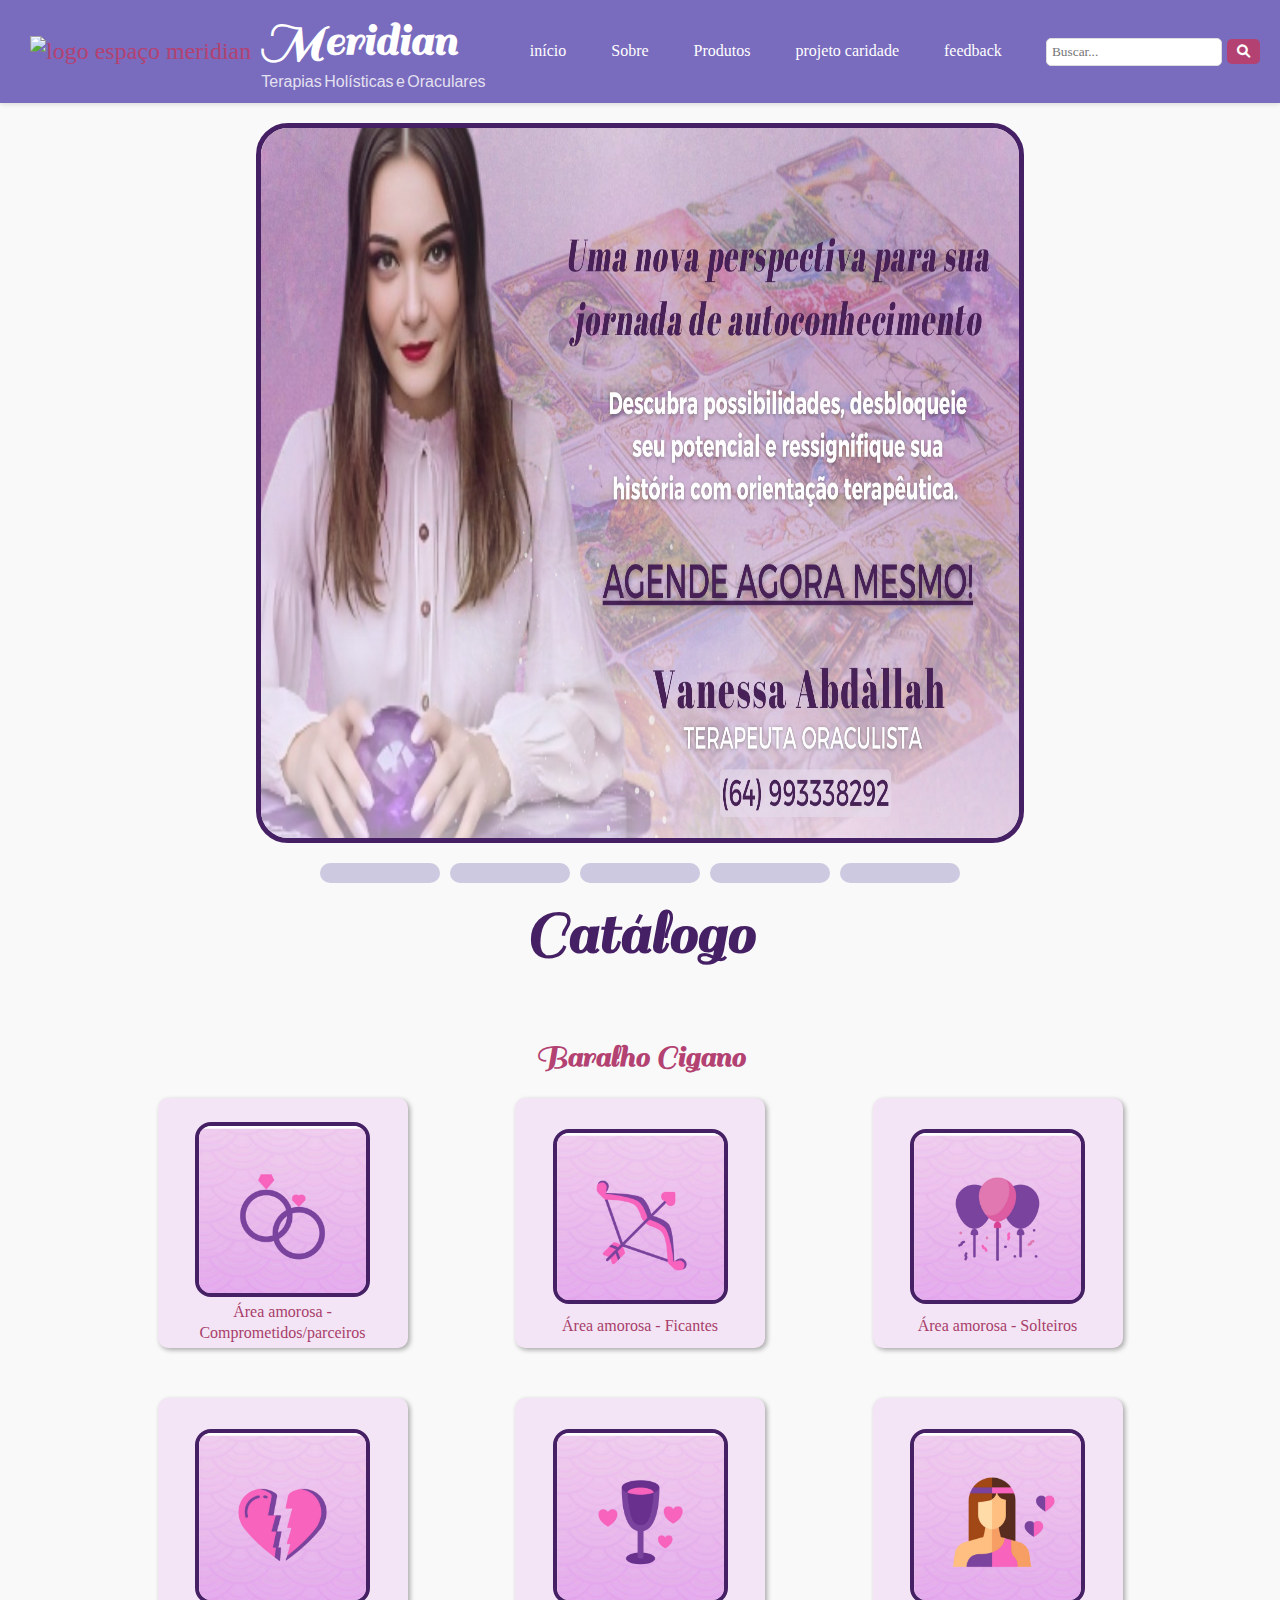
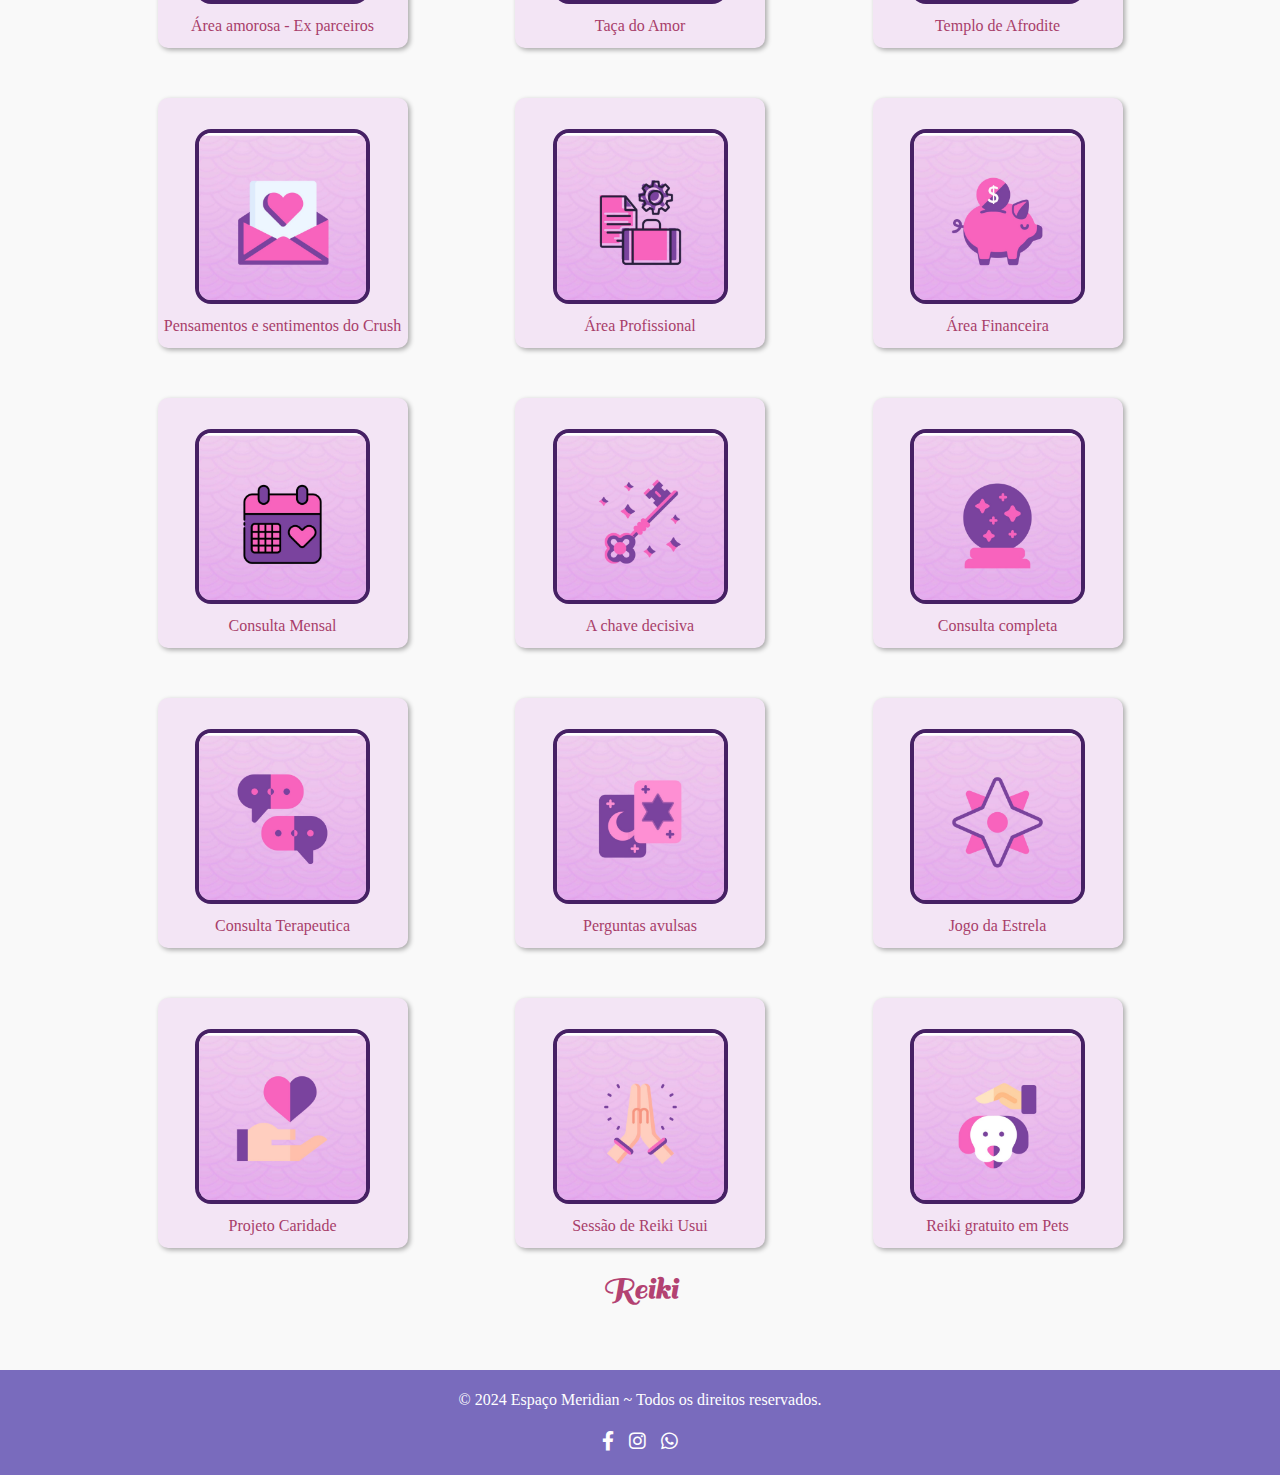
==== commit 2471a4e6: "modal e lógica do modal" ====
--- a/index.html
+++ b/index.html
@@ -13,23 +13,24 @@
   <!-- meus scripts -->
   <script src="src/scripts/slide.js" defer></script>
   <script src="src/scripts/search.js" defer></script>
+  <script src="src/scripts/modal.js" defer></script>
 </head>
 <body>
   <header>
     <nav class="navbar">
         <div class="logo-container">
-            <img src="https://i.ibb.co/jMVwNyb/tarot.png" alt="🔮" class="logo">
+            <img src="https://i.ibb.co/jMVwNyb/tarot.png" alt="logo espaço meridian" class="logo">
             <div class="logo-container-text">
                 <h1 class="logo-title">Meridian</h1>
                 <p class="logo-subtitle">Terapias Holísticas e Oraculares</p>
             </div>
         </div>
       <ul class="nav-links"> 
-        <li><a href="index.html" title="página de início">Início</a></li>
+        <li><a href="index.html" title="página de início">início</a></li>
         <li><a href="src/Pages/sobre_mim.html" title="página de informação sobre a autora">Sobre</a></li>
         <li><a href="src/Pages/services.html">Produtos</a></li>
-        <li><a href="#consultas">Agendar Consulta</a></li>
-        <li><a href="#atendimentos">Atendimentos</a></li>
+        <li><a href="#consultas">projeto caridade</a></li>
+        <li><a href="#atendimentos">feedback</a></li>
       </ul>
       <div class="search-bar">
         <input type="text" placeholder="Buscar..." id="search-input" aria-label="barra de pesquisa - digite o que deseja procurar">
@@ -38,19 +39,21 @@
     </nav>
   </header>
   <main>
-    <div class="slideShow-container" aria-hidden="false">
-        <img src="src/images/abd.png" alt="Vanessa Abdallah -terapeuta oraculista, agende agora" class=" slide">
-        <img src="src/images/baralho.png" alt="Imagem 2" class="slide">
-        <img src="src/images/reiki.png" alt="Imagem 3" class="slide">
-        <img src="src/images/banhos.png" alt="Imagem 3" class="slide">
+    <!-- alt vazio pois quero que leitores de tela ignorem as imagens -->
+    <div class="slideShow-container">
+        <img src="src/images/abd.png" alt="" class=" slide">
+        <img src="src/images/baralho.png" alt="" class="slide">
+        <img src="src/images/reiki.png" alt="" class="slide">
+        <img src="src/images/banhos.png" alt="" class="slide">
         <img src="src/images/pets.png" alt="" class="slide">
     </div>
-    <div class="image-btn-container" aria-hidden="false">
-      <button class="image-btn" tabindex="-1"></button>
-      <button class="image-btn" tabindex="-1"></button>
-      <button class="image-btn" tabindex="-1"></button>
-      <button class="image-btn" tabindex="-1"></button>
-      <button class="image-btn" tabindex="-1"></button>
+    <!-- tabindex -1 para que os botões referente a imagem não sejam acessados via tab, caso sejam acessados utilizei aria label para descrição -->
+    <div class="image-btn-container">
+      <button class="image-btn" tabindex="-1" aria-label="Vanessa Abdallah -terapeuta oraculista, agende agora"></button>
+      <button class="image-btn" tabindex="-1" aria-label="consulta com baralho cigano"></button>
+      <button class="image-btn" tabindex="-1" aria-label="sessão de reiki usui"></button>
+      <button class="image-btn" tabindex="-1" aria-label="banhos de ervas e escalda pés"></button>
+      <button class="image-btn" tabindex="-1" aria-label="reiki em pets"></button>
     </div>
   <!-- Serviços -->
    <section class="service-container" aria-label="sessão de serviços" tabindex="0">
@@ -58,19 +61,19 @@
     <h3>Baralho Cigano</h3>
     <div class="services">
         <article class="service" tabindex="0">
-          <img src="src/images/service-images/rings.jpeg" alt="Área amorosa - comprometidos/parceiros">
+          <img src="src/images/service-images/rings.jpeg" alt="par de alianças">
           <p>Área amorosa - Comprometidos/parceiros</p>
         </article>
         <article class="service" tabindex="0">
-            <img src="src/images/service-images/arrow.jpeg" alt="Área amorosa - ficantes">
+            <img src="src/images/service-images/arrow.jpeg" alt="arco e flecha do amor">
             <p>Área amorosa - Ficantes</p>
         </article>
         <article class="service" tabindex="0">
-            <img src="src/images/service-images/ballon.jpeg" alt="Área amorosa - solteiros">
+            <img src="src/images/service-images/ballon.jpeg" alt="balões de festa">
             <p>Área amorosa - Solteiros</p>
         </article>
         <article class="service" tabindex="0">
-            <img src="src/images/service-images/broken-heart.jpeg" alt="Área amorosa - ex parceiros">
+            <img src="src/images/service-images/broken-heart.jpeg" alt="coração partido">
             <p>Área amorosa - Ex parceiros</p>
         </article>
         <article class="service" tabindex="0">
@@ -78,63 +81,91 @@
             <p>Taça do Amor</p>
         </article>
         <article class="service" tabindex="0">
-            <img src="src/images/service-images/afrodite.png" alt="templo de afrodite">
+            <img src="src/images/service-images/afrodite.png" alt="ícone da deusa afrodite">
             <p>Templo de Afrodite</p>
         </article>
         <article class="service" tabindex="0">
-            <img src="src/images/service-images/bff.png" alt="O que o crush pensa de mim">
+            <img src="src/images/service-images/bff.png" alt="envelope com carta de amor">
             <p>Pensamentos e sentimentos do Crush</p>
         </article>
         <article class="service" tabindex="0">
-            <img src="src/images/service-images/work.jpeg" alt="Área profissional">
+            <img src="src/images/service-images/work.jpeg" alt="maleta de trabalho e engrenagem">
             <p>Área Profissional</p>
         </article>
         <article class="service" tabindex="0">
-            <img src="src/images/service-images/pig.png" alt="Área financeira">
+            <img src="src/images/service-images/pig.png" alt="cofre de porquinho">
             <p>Área Financeira</p>
         </article>
         <article class="service" tabindex="0">
-            <img src="src/images/service-images/date.jpeg" alt="Consulta mensal">
+            <img src="src/images/service-images/date.jpeg" alt="Calendário">
             <p>Consulta Mensal</p>
         </article>
         <article class="service" tabindex="0">
-            <img src="src/images/service-images/key.jpeg" alt="A chave decisiva">
+            <img src="src/images/service-images/key.jpeg" alt="A chave">
             <p>A chave decisiva</p>
         </article>
         <article class="service" tabindex="0">
-            <img src="src/images/service-images/cristal-ball.jpeg" alt="Consulta completa">
+            <img src="src/images/service-images/cristal-ball.jpeg" alt="bola de cristal">
             <p>Consulta completa</p>
         </article>
         <article class="service" tabindex="0">
-            <img src="src/images/service-images/talk.jpeg" alt="Consulta -terapeutica">
+            <img src="src/images/service-images/talk.jpeg" alt="balões de conversa">
             <p>Consulta Terapeutica</p>
         </article>
         <article class="service" tabindex="0">
-            <img src="src/images/service-images/cards.jpeg" alt="Perguntas avulsas">
+            <img src="src/images/service-images/cards.jpeg" alt="cartas">
             <p>Perguntas avulsas</p>
         </article>
         <article class="service" tabindex="0">
-            <img src="src/images/service-images/star.png" alt="Jogo da estrela">
+            <img src="src/images/service-images/star.png" alt="estrela">
             <p>Jogo da Estrela</p>
         </article>
         <article class="service" tabindex="0">
-            <img src="src/images/service-images/caridade.png" alt="projeto caridade ">
+            <img src="src/images/service-images/caridade.png" alt="mão estendida ao coração">
             <p>Projeto Caridade </p>
         </article>
     </div>
     <h3>Reiki</h3>
     <div class="services">
         <article class="service" tabindex="0">
-            <img src="src/images/service-images/hand.jpeg" alt="heiki usui">
+            <img src="src/images/service-images/hand.jpeg" alt="mãos">
             <p>Sessão de Reiki Usui</p>
         </article>
         <article class="service" tabindex="0">
-            <img src="src/images/service-images/pets-service.jpeg" alt="heiki gratuito para pets">
-            <p>Reiki em Pets</p>
+            <img src="src/images/service-images/pets-service.jpeg" alt="mão afagando cachorro">
+            <p>Reiki gratuito em Pets</p>
         </article>
-        
     </div>
    </section>
+   <div class="modal-container closed" id="modal" aria-hidden="true">
+    <section class="modal open">
+      <h4 id="title-modal">área amorosa - solteiros</h4>
+      <div class="all-desc">
+        <span class="desc-on-modal">descrição:</span>
+        <p id="desc-modal">Lorem, ipsum dolor sit amet consectetur adipisicing elit. Delectus aspernatur nostrum illo odio. Ipsam odio atque quis deleniti nisi molestias, neque, tempore, reprehenderit nemo necessitatibus non? Doloremque deserunt amet sunt. Lorem ipsum dolor sit amet.</p>
+        <img src="src/images/service-images/afrodite.png" alt="" id="modal-image">
+      </div>
+      <p id="price" class="price">100$</p>
+      <div class="modal-contato">
+        <button>whatsapp <i class="fab fa-whatsapp" aria-hidden="true"></i></button>
+        <a href="#mail-form">formulário de e-mail<i class="fa-solid fa-envelope"></i></a>
+      </div>
+      <form id="mail-form">
+        <h4>preencha os campos abaixo</h4>
+        <label for="name">Nome e sobrenome:</label>
+        <input type="text" name="name" id="name-input">
+        <label for="tell">contato:</label>
+        <input type="tel" name="tell" id="surname-input">
+        <label for="mail">e-mail:</label>
+        <input type="email" name="mail" id="mail-input">
+        <label for="subject">contexto da história:</label>
+        <textarea name="subject" id="subject-input"></textarea>
+        <input type="submit" value="Enviar">
+      </form>
+      <a href="#close" class="up"><i class="fa fa-arrow-up" aria-hidden="true"></i></a>
+      <button id="close" class="close"><i class="fa fa-close" aria-hidden="true"></i></button>
+    </section>
+  </div>
   </main>
 
   <!-- Footer -->
@@ -142,9 +173,9 @@
     <div class="footer-content">
       <p>&copy; 2024 Espaço Meridian ~ Todos os direitos reservados.</p>
       <div class="socials">
-        <a href="#"><i class="fab fa-facebook-f"></i></a>
-        <a href="#"><i class="fab fa-instagram"></i></a>
-        <a href="#"><i class="fab fa-whatsapp"></i></a>
+        <a href="#" aria-label="facebook"><i class="fab fa-facebook-f"></i></a>
+        <a href="#" aria-label="instagram"><i class="fab fa-instagram"></i></a>
+        <a href="#" aria-label="whatsapp"><i class="fab fa-whatsapp"></i></a>
       </div>
     </div>
   </footer>
--- a/src/styles/header&footer.css
+++ b/src/styles/header&footer.css
@@ -17,8 +17,7 @@
   
   /* Navbar */
   header {
-    background-color: #877DB9;
-    color: #fff;
+    background-color: #796BBD;
     padding: 10px 20px;
     box-shadow: 0 2px 4px rgba(0, 0, 0, 0.1);
   }
@@ -33,10 +32,7 @@
   .navbar .logo {
     font-size: 1.5rem;
     font-weight: italic;
-
-
   }
-  
   .navbar ul {
     list-style: none;
     display: flex;
@@ -55,7 +51,7 @@
     border-radius: 5px;
     cursor: crosshair;
     font-family: 'Montserrat', Verdana;
-    font-style: italic    
+    font-style: italic;
   }
     /* Logo */
 .logo-container {
@@ -74,7 +70,7 @@
   
   .logo-subtitle {
     font-family: 'Verdana', sans-serif;
-    font-size: .8rem;
+    font-size: 1rem;
     color: #fff;
     opacity: 0.8;
     text-align: start;
@@ -110,7 +106,7 @@
   }
  /* Footer */
  footer {
-    background-color: #877DB9;
+    background-color: #796BBD;
     color: white;
     text-align: center;
     padding: 20px 10px;
@@ -143,20 +139,20 @@
     color: #5f5d61;
     
   }
-
+  
   /* Personalizando a barra de rolagem */
 ::-webkit-scrollbar {
-    width: 17px; 
-    height: 12px; 
-  }
-  
-  ::-webkit-scrollbar-thumb {
-    background-image: url('https://i.ibb.co/vv4bfNb/barrinhaaa.jpg');
-    background-size: cover; 
-    border-radius: 10px;
-  }
-  
-  ::-webkit-scrollbar-track {
-    background-color: #f1f1f1; 
-    border-radius: 10px;
-  }+  width: 17px; 
+  height: 12px; 
+}
+
+::-webkit-scrollbar-thumb {
+  background-image: url('https://i.ibb.co/vv4bfNb/barrinhaaa.jpg');
+  background-size: cover; 
+  border-radius: 10px;
+}
+
+::-webkit-scrollbar-track {
+  background-color: #f1f1f1; 
+  border-radius: 10px;
+}--- a/src/styles/style.css
+++ b/src/styles/style.css
@@ -1,3 +1,4 @@
+
 /* main */
 .slideShow-container{
   margin: auto;
@@ -84,6 +85,9 @@
     background-color: #fbd8ff;
     box-shadow: 4px 4px 5px rgba(0, 0, 0, 0.329);
   }
+  .service p{
+    color: #A83E6A;
+  }
   .service img{
     width: 70%;
     border-radius: 1rem;
@@ -101,4 +105,148 @@
   }
   .service ul li {
     padding: 5px 0;
+  }
+  /* modal */
+  .modal-container{
+    position: fixed;
+    display: flex;
+    justify-content: center;
+    align-items: center;
+    top: 0;
+    left: 0;
+    background-color: rgba(0, 0, 0, 0.575);
+    width: 100%;
+    height: 100vh;
+  }
+  .modal{
+    background-color: white;
+    width: 50%;
+    height: 70%;
+    border-radius: 2rem;
+    box-shadow: 3px 3px 5px black;
+    padding: 2rem;
+    scroll-behavior: smooth;
+    z-index: 10000;
+    position: relative;
+  }
+  .closed{
+    display: none;
+  }
+  .open{
+    display: block;
+    overflow: hidden;
+  }
+  .modal h4{
+    text-align: center;
+    text-transform: capitalize;
+    font-size: 2rem;
+    border-bottom: 2px solid #A83E6A;
+    margin-bottom: 1rem;
+    font-family: 'Sail';
+  }
+  .modal .desc-on-modal{
+    font-weight: bold;
+    padding: .5rem;
+    margin-bottom: 1rem;
+  }
+  #desc-modal{
+    font-family: 'verdana';
+    text-align: justify;
+    padding: .5rem 2.5rem;
+    text-transform: capitalize;
+    margin: 2rem 0;
+  }
+  .modal .price{
+    padding: .5rem 0;
+    background-color: #A83E6A;
+    width: 100px;
+    color: white;
+    text-align: center;
+    border-radius: 0 2rem 2rem 2rem;
+    margin-bottom: 2rem;
+    box-shadow: 2px 2px 5px rgba(0, 0, 0, 0.445);
+  }
+  .modal-contato{
+    display: flex;
+    gap: 1rem;
+  }
+  .modal-contato button, .modal-contato a{
+    flex: 1;
+    padding: 1rem 2rem;
+    border-radius: 2rem;
+    color:white;
+    font-weight: bold;
+    border: none;
+    box-shadow: 2px 2px 3px rgba(0, 0, 0, 0.274);
+    opacity: .8;
+    display: flex;
+    justify-content: center;
+    align-items: center;
+    gap: 1rem;
+    cursor: pointer;
+    transition: .5s;
+    font-size: 1rem;
+    margin-bottom: 2rem;
+  }
+  .modal-contato button:first-child{
+    background-color: #A83E6A;
+  }
+  .modal-contato a{
+    text-decoration: none;
+    background-color: #462064;
+  }
+  .modal-contato button:hover, .modal-contato a:hover{
+    opacity: 1;
+  }
+  .all-desc{
+    display: flex;
+    align-items: center;
+  }
+  .all-desc img{
+    width: 20%;
+    height: 20%;
+    border: 4px solid #A83E6A;
+    border-radius: 1rem;
+    box-shadow: 0px 0px 5px rgba(0, 0, 0, 0.349);
+  }
+  #mail-form{
+    display: flex;
+    flex-direction: column;
+  }
+  #mail-form label{
+    font-size: 1.2rem;
+    margin-bottom: 1rem;
+  }
+  #mail-form input{
+    padding: 5px;
+    border-radius: 2rem;
+    border: 1px solid #462064;
+  }
+  #mail-form textarea{
+    margin-bottom: 1rem;
+    height: 100px;
+    border-radius: 1rem;
+    padding: .5rem 2rem;
+  }
+  #mail-form input[type="submit"]{
+    color: white;
+    background-color: #A83E6A;
+    font-weight: bold;
+  }
+  .modal .up{
+    position: fixed;
+    top: 115px;
+    color: white;
+    background-color: #A83E6A;
+    padding: 2px 6px;
+    border-radius: 50%;
+  }
+  .modal .close{
+    position: absolute;
+    top: 20px;
+    right: 50px;
+    padding: 2px 6px;
+    border-radius: 50%;
+    background-color: #462064;
+    color: white;
   }